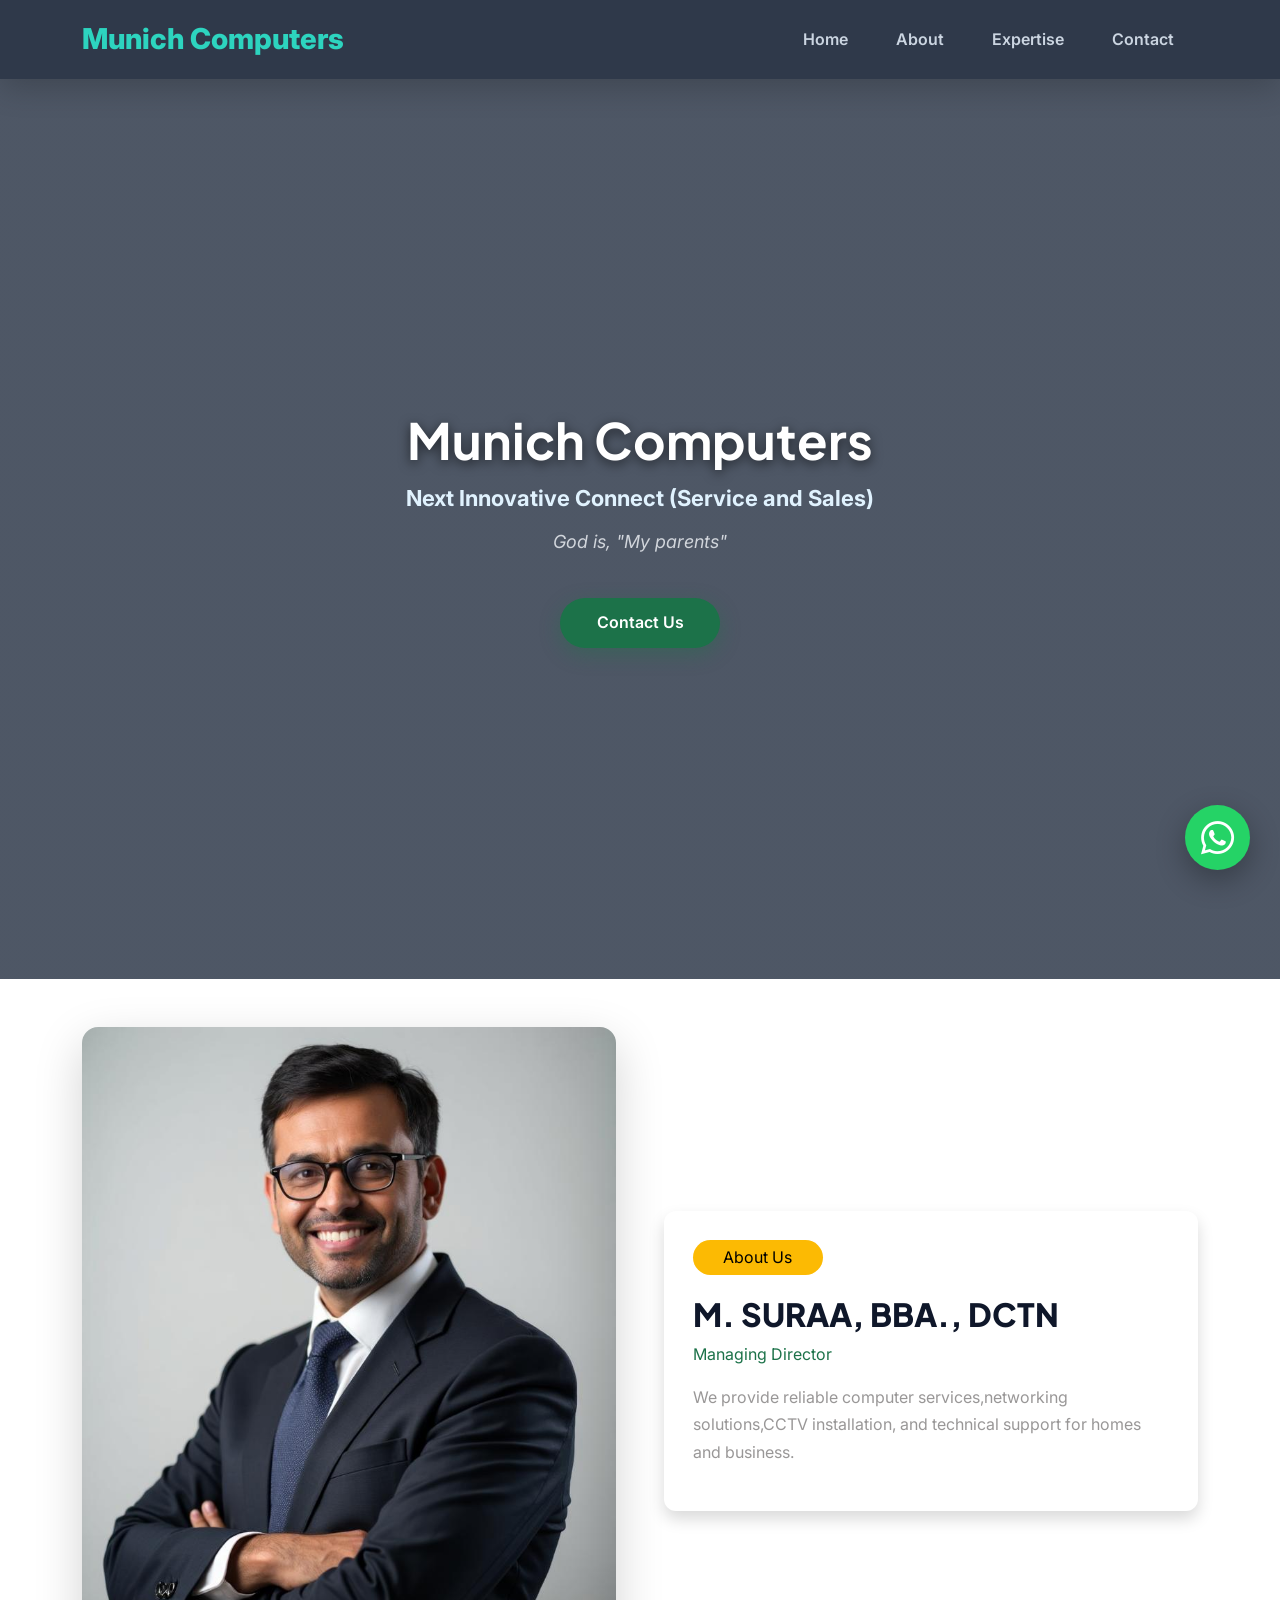
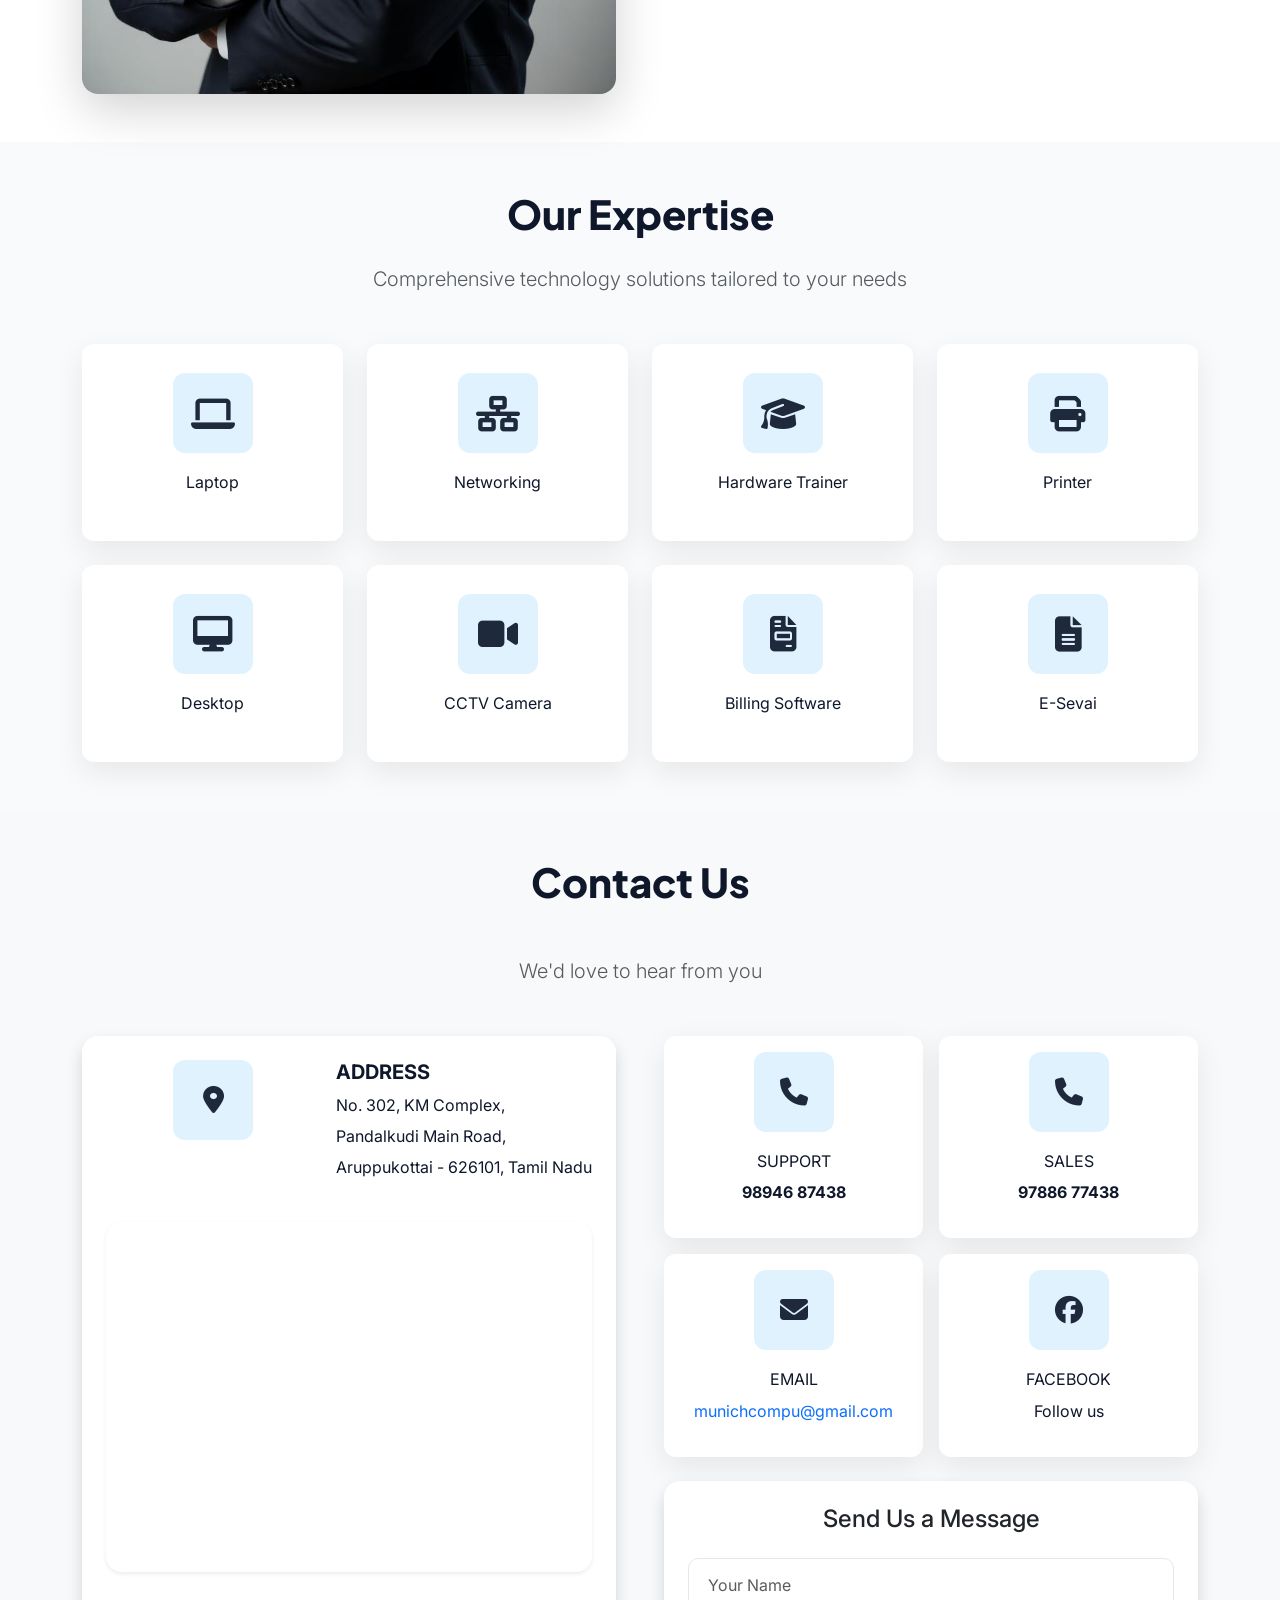
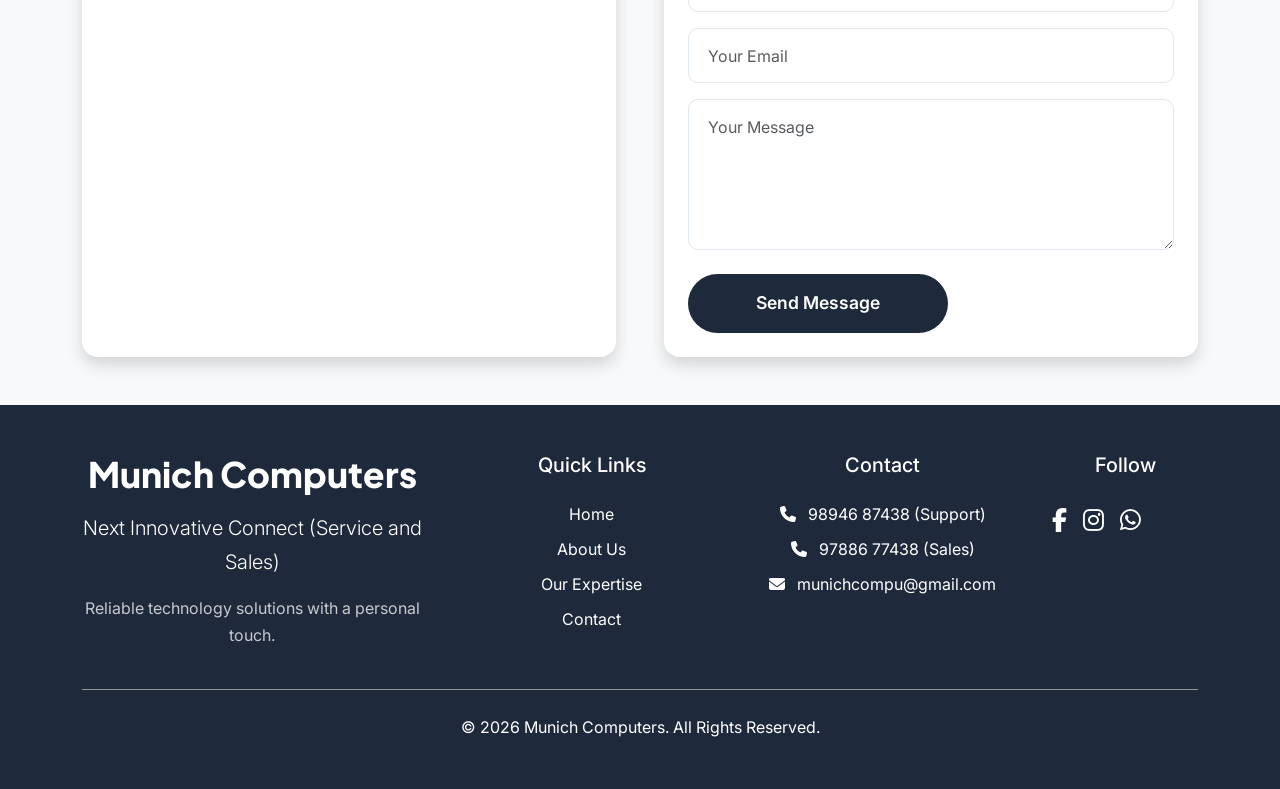
==== index.html @ 817e2dac "Update index.html" ====
<!DOCTYPE html>
<html lang="en">
<head>
    <meta charset="UTF-8">
    <meta name="viewport" content="width=device-width, initial-scale=1.0">
    <title>Munich Computers | Next Innovative Connect</title>

  <!-- Bootstrap 5 -->
  <link href="https://cdn.jsdelivr.net/npm/bootstrap@5.3.3/dist/css/bootstrap.min.css" rel="stylesheet">

  <!-- Google Fonts -->
  <link href="https://fonts.googleapis.com/css2?family=Inter:wght@300;400;500;600;700&family=Plus+Jakarta+Sans:wght@500;600;700;800&display=swap" rel="stylesheet">

  <!-- Font Awesome -->
  <link rel="stylesheet" href="https://cdnjs.cloudflare.com/ajax/libs/font-awesome/6.6.0/css/all.min.css"/>

  <!-- AOS -->
  <link href="https://unpkg.com/aos@2.3.1/dist/aos.css" rel="stylesheet">

  <!-- Owl Carousel -->
  <link rel="stylesheet" href="https://cdnjs.cloudflare.com/ajax/libs/OwlCarousel2/2.3.4/assets/owl.carousel.min.css"/>
  <link rel="stylesheet" href="https://cdnjs.cloudflare.com/ajax/libs/OwlCarousel2/2.3.4/assets/owl.theme.default.min.css"/>
    <link href="style.css" rel="stylesheet"/>
    <title>Document</title>
</head>
<body data-bs-spy="scroll" data-bs-target="#navbarNav" data-bs-offset="80">
    <div>
        <nav class="navbar navbar-expand-lg navbar-dark">
    <div class="container">
      <a class="navbar-brand" href="#">Munich Computers</a>
      <button class="navbar-toggler" type="button" data-bs-toggle="collapse" data-bs-target="#navbarNav">
        <span class="navbar-toggler-icon"></span>
      </button>
      <div class="collapse navbar-collapse" id="navbarNav">
        <ul class="navbar-nav ms-auto">
          <li class="nav-item"><a class="nav-link active" href="#home">Home</a></li>
          <li class="nav-item"><a class="nav-link" href="#about">About</a></li>
          <li class="nav-item"><a class="nav-link" href="#expertise">Expertise</a></li>
          <li class="nav-item"><a class="nav-link" href="#contact">Contact</a></li>
        </ul>
      </div>
    </div>
        </nav>
        
            <div class="background-home" >
            <div class="mid-home" >
                <div data-aos="fade-up">
                     <h1 class="mid-home-text">Munich Computers</h1>
                <p class="mid-home-t2">Next Innovative Connect (Service and Sales)</p>
                <p class="mid-home-t3">God is, "My parents"</p> 
                <button class="btn-cont">Contact Us</button>
                </div>
               
            </div>
          
        </div>
   
        
        <section id="about" class="about-sec py-5 bg-white">
        <div class="container">
            <div class="row align-items-center g-5">
                <div class="col-lg-6" data-aos="fade-right">
                    <img src="director-placeholder.jpg" alt="Managing Director" class="img-about img-fluid rounded-4 shadow-lg">
                </div>
                <div class="col-lg-6" data-aos="fade-left">
                    <div class="about-cont shadow">
                        <button class="about-btn">About Us</button>
                        <h2>M. SURAA, BBA., DCTN</h2>
                        <p class="about-cont-p1">Managing Director</p>
                        <p class="about-cont-p">We provide reliable computer services,networking solutions,CCTV installation, and technical support for homes and business.</p>
            </div>
                </div>
            </div>
        </div>
    </section>
     
    <section id="expertise" class="expert-sec py-5">
        <div class="container text-center" data-aos="fade-up">
            <h1 class="mb-4">Our Expertise</h1>
            <p class="expert-p lead text-muted mb-5">Comprehensive technology solutions tailored to your needs</p>
            <div class="row g-4 justify-content-center">
                <div class="col-6 col-md-4 col-lg-3" data-aos="zoom-in" data-aos-delay="100"><div class="expert-icon"><i class="fa-solid fa-laptop icon-img"></i><p>Laptop</p></div></div>
                <div class="col-6 col-md-4 col-lg-3" data-aos="zoom-in" data-aos-delay="150"><div class="expert-icon"><i class="fa-solid fa-network-wired icon-img"></i><p>Networking</p></div></div>
                <div class="col-6 col-md-4 col-lg-3" data-aos="zoom-in" data-aos-delay="200"><div class="expert-icon"><i class="fa-solid fa-graduation-cap icon-img"></i><p>Hardware Trainer</p></div></div>
                <div class="col-6 col-md-4 col-lg-3" data-aos="zoom-in" data-aos-delay="250"><div class="expert-icon"><i class="fa-solid fa-print icon-img"></i><p>Printer</p></div></div>
                <div class="col-6 col-md-4 col-lg-3" data-aos="zoom-in" data-aos-delay="300"><div class="expert-icon"><i class="fa-solid fa-desktop icon-img"></i><p>Desktop</p></div></div>
                <div class="col-6 col-md-4 col-lg-3" data-aos="zoom-in" data-aos-delay="350"><div class="expert-icon"><i class="fa-solid fa-video icon-img"></i><p>CCTV Camera</p></div></div>
                <div class="col-6 col-md-4 col-lg-3" data-aos="zoom-in" data-aos-delay="400"><div class="expert-icon"><i class="fa-solid fa-file-invoice icon-img"></i><p>Billing Software</p></div></div>
                <div class="col-6 col-md-4 col-lg-3" data-aos="zoom-in" data-aos-delay="450"><div class="expert-icon"><i class="fa-solid fa-file-lines icon-img"></i><p>E-Sevai</p></div></div>
            </div>
        </div>
    </section>

    <section id="contact" class="py-5 bg-light">
        <div class="container">
            <h1 class="text-center mb-5" data-aos="fade-up">Contact Us</h1>
            <p class="text-center lead text-muted mb-5" data-aos="fade-up" data-aos-delay="100">
                We'd love to hear from you
            </p>

            <div class="row g-5 align-items-stretch">
                <!-- Map + Address -->
                <div class="col-lg-6" data-aos="fade-right">
                    <div class="add-map p-4 bg-white rounded-4 shadow h-100">
                        <div class="address-in d-flex align-items-start gap-3 mb-4">
                            <i class="fa-solid fa-location-dot icon-img icon-cont fs-3"></i>
                            <div>
                                <h5 class="fw-bold mb-2">ADDRESS</h5>
                                <p class="mb-1">No. 302, KM Complex,</p>
                                <p class="mb-1">Pandalkudi Main Road,</p>
                                <p>Aruppukottai - 626101, Tamil Nadu</p>
                            </div>
                        </div>
                        <iframe class="map-class w-100 rounded-4 shadow-sm"
        src="https://maps.google.com/maps?q=No.302,KM%20Complex,Pandalkudi%20Main%20Road,Aruppukottai&t=&z=15&ie=UTF8&iwloc=&output=embed"
        height="350"
        style="border:0;"
        loading="lazy">
</iframe>
                    </div>
                </div>

                <!-- Contact Info + Message Form -->
                <div class="col-lg-6" data-aos="fade-left">
                    <!-- Contact Cards -->
                    <div class="row g-3 mb-4">
                        <div class="col-6 col-md-6" data-aos="zoom-in" data-aos-delay="100">
                            <div class="expert-icon icon-container text-center p-3">
                                <i class="fa-solid fa-phone icon-img icon-cont fs-3"></i>
                                <p class="icon-rel-p mt-2 mb-1">SUPPORT</p>
                                <p class="fw-bold">98946 87438</p>
                            </div>
                        </div>
                        <div class="col-6 col-md-6" data-aos="zoom-in" data-aos-delay="150">
                            <div class="expert-icon icon-container text-center p-3">
                                <i class="fa-solid fa-phone icon-img icon-cont fs-3"></i>
                                <p class="icon-rel-p mt-2 mb-1">SALES</p>
                                <p class="fw-bold">97886 77438</p>
                            </div>
                        </div>
                        <div class="col-6 col-md-6" data-aos="zoom-in" data-aos-delay="200">
                            <div class="expert-icon icon-container text-center p-3">
                                <i class="fa-solid fa-envelope icon-img icon-cont fs-3"></i>
                                <p class="icon-rel-p mt-2 mb-1">EMAIL</p>
                                <p><a href="mailto:munichcompu@gmail.com">munichcompu@gmail.com</a></p>
                            </div>
                        </div>
                        <div class="col-6 col-md-6" data-aos="zoom-in" data-aos-delay="250">
                            <div class="expert-icon icon-container text-center p-3">
                                <i class="fa-brands fa-facebook icon-img icon-cont fs-3"></i>
                                <p class="icon-rel-p mt-2 mb-1">FACEBOOK</p>
                                <p>Follow us</p>
                            </div>
                        </div>
                    </div>

                    <!-- Real Message Form -->
                    <div class="card p-4 shadow border-0 rounded-4" data-aos="fade-up" data-aos-delay="300">
                        <h4 class="text-center mb-4">Send Us a Message</h4>
                        <form id="contact-form" action="https://api.web3forms.com/submit" method="POST">
                            <input type="hidden" name="access_key" value="1d9dc9e5-d066-4def-8c29-0ec859b8dd75">

                            <input type="hidden" name="subject" value="New Contact Form Message - Munich Computers">
                            <input type="hidden" name="from_name" value="Munich Computers Website">

                            <div class="mb-3">
                                <input type="text" name="name" class="form-control" placeholder="Your Name" required>
                            </div>
                            <div class="mb-3">
                                <input type="email" name="email" class="form-control" placeholder="Your Email" required>
                            </div>
                            <div class="mb-4">
                                <textarea name="message" class="form-control mss" rows="5" placeholder="Your Message" required></textarea>
                            </div>
                            <button type="submit" class="form-btn w-100">Send Message</button>
                        </form>
                    </div>
                </div>
            </div>
        </div>
    </section>

     <footer class="footer py-5">
        <div class="container">
            <div class="row g-5">
                <div class="col-lg-4">
                    <h3 class="logo mb-3">Munich Computers</h3>
                    <p class="lead">Next Innovative Connect (Service and Sales)</p>
                    <p class="mt-3 opacity-75">Reliable technology solutions with a personal touch.</p>
                </div>
                <div class="col-lg-3">
                    <h5 class="mb-4">Quick Links</h5>
                    <ul class="list-unstyled">
                        <li><a href="#home" class="text-white text-decoration-none mb-2 d-block">Home</a></li>
                        <li><a href="#about" class="text-white text-decoration-none mb-2 d-block">About Us</a></li>
                        <li><a href="#expertise" class="text-white text-decoration-none mb-2 d-block">Our Expertise</a></li>
                        <li><a href="#contact" class="text-white text-decoration-none mb-2 d-block">Contact</a></li>
                    </ul>
                </div>
                <div class="col-lg-3">
                    <h5 class="mb-4">Contact</h5>
                    <ul class="list-unstyled">
                        <li class="mb-2"><i class="fa-solid fa-phone me-2"></i> 98946 87438 (Support)</li>
                        <li class="mb-2"><i class="fa-solid fa-phone me-2"></i> 97886 77438 (Sales)</li>
                        <li class="mb-2"><i class="fa-solid fa-envelope me-2"></i> <a href="mailto:munichcompu@gmail.com" class="text-white">munichcompu@gmail.com</a></li>
                    </ul>
                </div>
                <div class="col-lg-2">
                    <h5 class="mb-4">Follow</h5>
                    <div class="d-flex gap-3 fs-4">
                        <a href="#" class="text-white"><i class="fab fa-facebook-f"></i></a>
                        <a href="#" class="text-white"><i class="fab fa-instagram"></i></a>
                        <a href="#" class="text-white"><i class="fab fa-whatsapp"></i></a>
                    </div>
                </div>
            </div>
            <hr class="my-4 opacity-50">
            <p class="text-center mb-0">© 2026 Munich Computers. All Rights Reserved.</p>
        </div>
    </footer>

     <a href="https://wa.me/919894687438?text=Hi%20Munich%20Computers%21%20I%20need%20help%20with..." class="whatsapp-float" target="_blank">
    <i class="fab fa-whatsapp"></i>
  </a>

  <!-- Scripts -->
  <script src="https://cdn.jsdelivr.net/npm/bootstrap@5.3.3/dist/js/bootstrap.bundle.min.js"></script>
  <script src="https://unpkg.com/aos@2.3.1/dist/aos.js"></script>
  <script src="https://cdnjs.cloudflare.com/ajax/libs/jquery/3.7.1/jquery.min.js"></script>
  <script src="https://cdnjs.cloudflare.com/ajax/libs/OwlCarousel2/2.3.4/owl.carousel.min.js"></script>

  <script>
    AOS.init({ duration: 1200, once: true });

    $('.owl-carousel').owlCarousel({
      loop: true,
      margin: 20,
      nav: true,
      dots: true,
      responsive: { 0: {items:1}, 600: {items:2}, 1000: {items:3} }
    });

    // Optional dark mode toggle (add button in navbar if needed)
    // document.querySelector('[data-bs-theme-toggle]').addEventListener('click', () => {
    //   document.documentElement.setAttribute('data-bs-theme', document.documentElement.getAttribute('data-bs-theme') === 'dark' ? 'light' : 'dark');
    // });
  </script>
    
</body>

</html>
---- style.css ----
h1,h2{
    font-family:"Plus Jakarta Sans";
}

body{
font-family:Inter;
background:#F8FAFC;
color:#1E293B;
}

  :root {
      --primary: #1e293b;        /* Deep navy - corporate cool */
      --primary-dark: #0f172a;
      --accent: #2dd4bf;         /* Fresh teal - modern tech */
      --highlight: #d97706;      /* Subtle gold-orange for CTAs */
      --text: #0f172a;
      --muted: #64748b;
      --light: #f8fafc;
      --gray: #e2e8f0;
    }

    [data-bs-theme="dark"] {
      --primary: #0f172a;
      --accent: #2dd4bf;
      --light: #0f172a;
      --text: #f1f5f9;
      --muted: #94a3b8;
      --gray: #334155;
    }

    body {
      font-family: 'Inter', sans-serif;
      background: var(--light);
      color: var(--text);
      line-height: 1.7;
    }
    h1, h2, h3 { font-family: 'Plus Jakarta Sans', sans-serif; font-weight: 800; }

    .navbar {
      background: rgba(30, 41, 59, 0.92) !important;
      backdrop-filter: blur(16px);
      box-shadow: 0 8px 32px rgba(0,0,0,0.2);
      padding: 1rem 0;
      position: fixed;
      width: 100%;
      z-index: 9999;
    }
    .navbar-brand { color: var(--accent) !important; font-weight: 800; font-size: 1.8rem; }
    .nav-link { color: #cbd5e1 !important; font-weight: 600; margin: 0 1rem; position: relative; }
    .nav-link::after {
      content: ''; position: absolute; width: 0; height: 2px; bottom: -5px; left: 0;
      background: var(--accent); transition: width 0.3s;
    }
    .nav-link:hover::after, .nav-link.active::after { width: 100%; }
    .nav-link:hover, .nav-link.active { color: var(--accent) !important; }

.mid-home {
    display: flex;
    flex-direction: column;
    align-items: center;
    justify-content: center;
    min-height: 100vh;
     background: linear-gradient(rgba(30,41,59,0.78), rgba(30,41,59,0.78)),
                  url('https://images.unsplash.com/photo-1555066931-4365d14bab8c?auto=format&fit=crop&q=80') center/cover fixed;
      color: white;
    color: white;
    text-align: center;
    padding: 0 15px;
}

.mid-home-text {
    font-size: 50px;
    font-weight: bold;
    color: white;
    text-shadow: 0 3px 12px rgba(0,0,0,0.6);
    margin-bottom: 0.5rem;
}

.mid-home-t2 {
    font-size: 22px;
    font-weight: bold;
    color: #e0f2fe;
    margin: 10px 0;
}

.mid-home-t3 {
    font-style: italic;
    color: #d1d5db;
    font-size: 18px;
    margin-bottom: 2.5rem;
}

/* Slightly improved button style (optional but looks better) */
.btn-cont {
    background-color: #1c7249;
    color: #ffffff;
    height: 50px;
    width: 160px;
    border-radius: 50px;
    font-weight: 600;
    border: none;
    font-size: 16px;
    box-shadow: 0 6px 20px rgba(28, 114, 73, 0.4);
    transition: all 0.3s;
}

.btn-cont:hover {
    background-color: #145d3a;
    transform: translateY(-3px);
    box-shadow: 0 10px 25px rgba(28, 114, 73, 0.5);
}


.navbar{
position:sticky;
top:0;
z-index:1000;
padding:10px;
}

section {
    padding: 6rem 1rem;
}

.about-sec, .expert-sec, .contact-sec, .message-sec {
    background: var(--light-gray);
}

.about-cont, .expert-icon, .icon-container {
    background: white;
    border-radius: 12px;
    box-shadow: 0 10px 30px rgba(0,0,0,0.08);
    padding: 1.8rem;
    transition: all 0.35s ease;
}

[data-bs-theme="dark"] .about-cont,
[data-bs-theme="dark"] .expert-icon,
[data-bs-theme="dark"] .icon-container {
    background: #1e293b;
}
.about-btn{
    color: #000000;
    background-color: #fcba03;
    height: 35px;
    width: 130px;
    border-radius: 20px;
    padding:4px;
    border:none;
    margin-bottom: 20px;
}

.about-cont-p{
    color:#999797;
}

.about-cont-p1{
    color: #1c7249;
}

.expert-icon:hover, .icon-container:hover, .about-cont:hover {
    transform: translateY(-10px);
    box-shadow: 0 20px 50px rgba(28,114,73,0.15);
}

.icon-img {
    width: 80px;
    height: 80px;
    background: #e0f2fe;
    color: var(--primary);
    border-radius: 12px;
    display: flex;
    align-items: center;
    justify-content: center;
    font-size: 2.2rem;
    margin: 0 auto 1rem;
}

.expert-icons {
    display: flex;
    flex-wrap: wrap;
    gap: 1.5rem;
    justify-content: center;
    margin-top: 3rem;
}

.form-control {
    border-radius: 10px;
    padding: 0.9rem 1.2rem;
    border: 1px solid #e2e8f0;
}

.form-control:focus {
    border-color: var(--primary);
    box-shadow: 0 0 0 0.25rem rgba(28,114,73,0.15);
}

.form-btn {
    background: var(--primary);
    color: white;
    border: none;
    border-radius: 50px;
    padding: 0.9rem 2.5rem;
    font-weight: 600;
    font-size: 1.1rem;
    width: 100%;
    max-width: 260px;
    transition: all 0.3s;
}

.form-btn:hover {
    background: var(--primary-dark);
    transform: translateY(-3px);
}
.form-control {
    border-radius: 10px;
    padding: 0.9rem 1.2rem;
    border: 1px solid #e2e8f0;
}

.form-control:focus {
    border-color: var(--primary);
    box-shadow: 0 0 0 0.25rem rgba(28,114,73,0.15);
}

.form-btn {
    background: var(--primary);
    color: white;
    border: none;
    border-radius: 50px;
    padding: 0.9rem 2.5rem;
    font-weight: 600;
    font-size: 1.1rem;
    width: 100%;
    max-width: 260px;
    transition: all 0.3s;
}

.form-btn:hover {
    background: var(--primary-dark);
    transform: translateY(-3px);
}

.footer {
    background: var(--primary);
    color: white;
    padding: 5rem 1rem 3rem;
    text-align: center;
}

.footer h3 {
    font-size: 2.2rem;
    margin-bottom: 1.5rem;
}

.footer a {
    color: white;
    text-decoration: none;
    transition: color 0.3s;
}

.footer a:hover {
    color: var(--accent);
}


@media (max-width:768px){
    .about-sec{
        display: flex;
        flex-direction: column;
        padding: 30px;
        gap:20px;
    }
    .img-about{
    height: 70vh;
    width: 80vw;
    border-radius:18px;
   }
   .about-cont{
    width:80vw;
   }
   .expert-icon{
    height: 30vh;
    width: 40vw;
   }
   .expert-icons{
    display: flex;
    flex-wrap: wrap;
    height:auto;
   }
}


.whatsapp-float {
    position: fixed;
    bottom: 30px;
    right: 30px;
    width: 65px;
    height: 65px;
    background: #25D366;
    color: white;
    border-radius: 50%;
    font-size: 38px;
    display: flex;
    align-items: center;
    justify-content: center;
   
    box-shadow: 0 10px 30px rgba(0,0,0,0.3);
    z-index: 9999;
    transition: all 0.3s ease;
}

.whatsapp-float:hover {
    transform: scale(1.15);
    box-shadow: 0 15px 40px rgba(37, 211, 102, 0.4);
}

a{
    text-decoration: none;
}
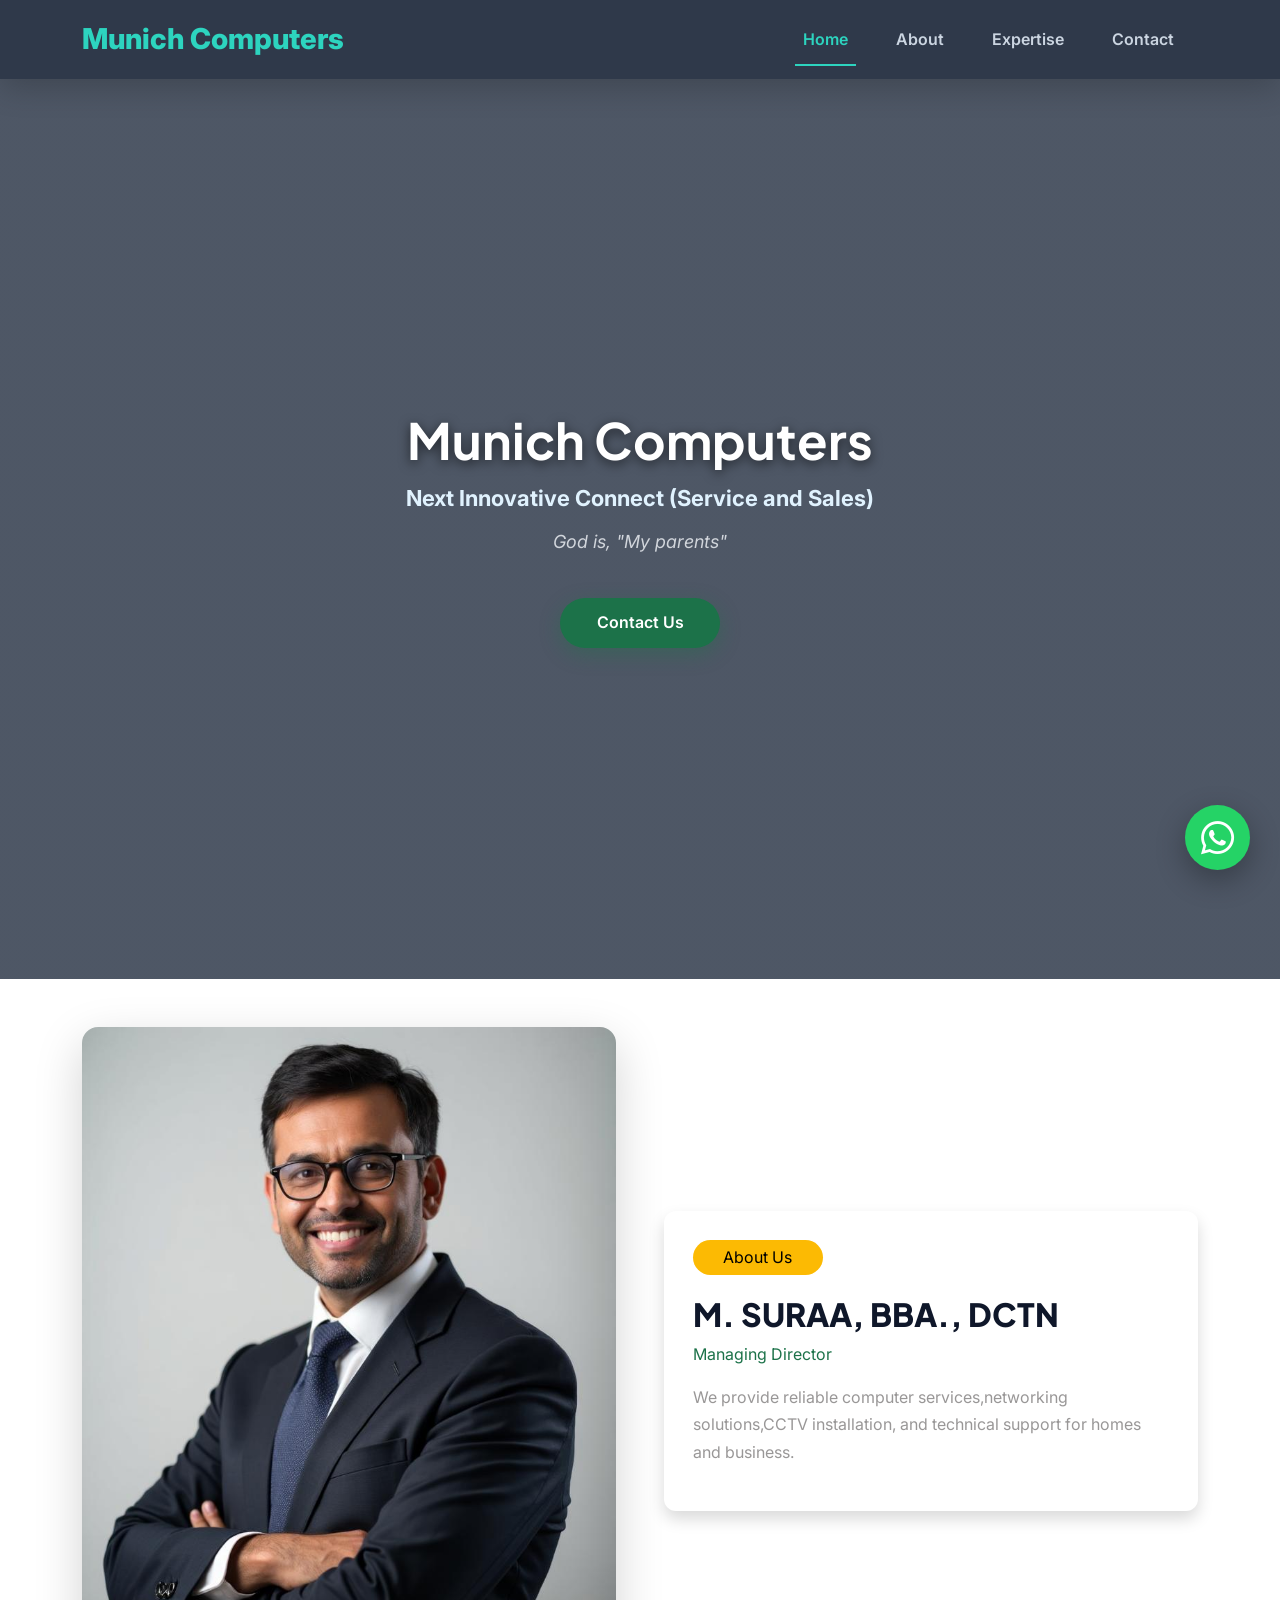
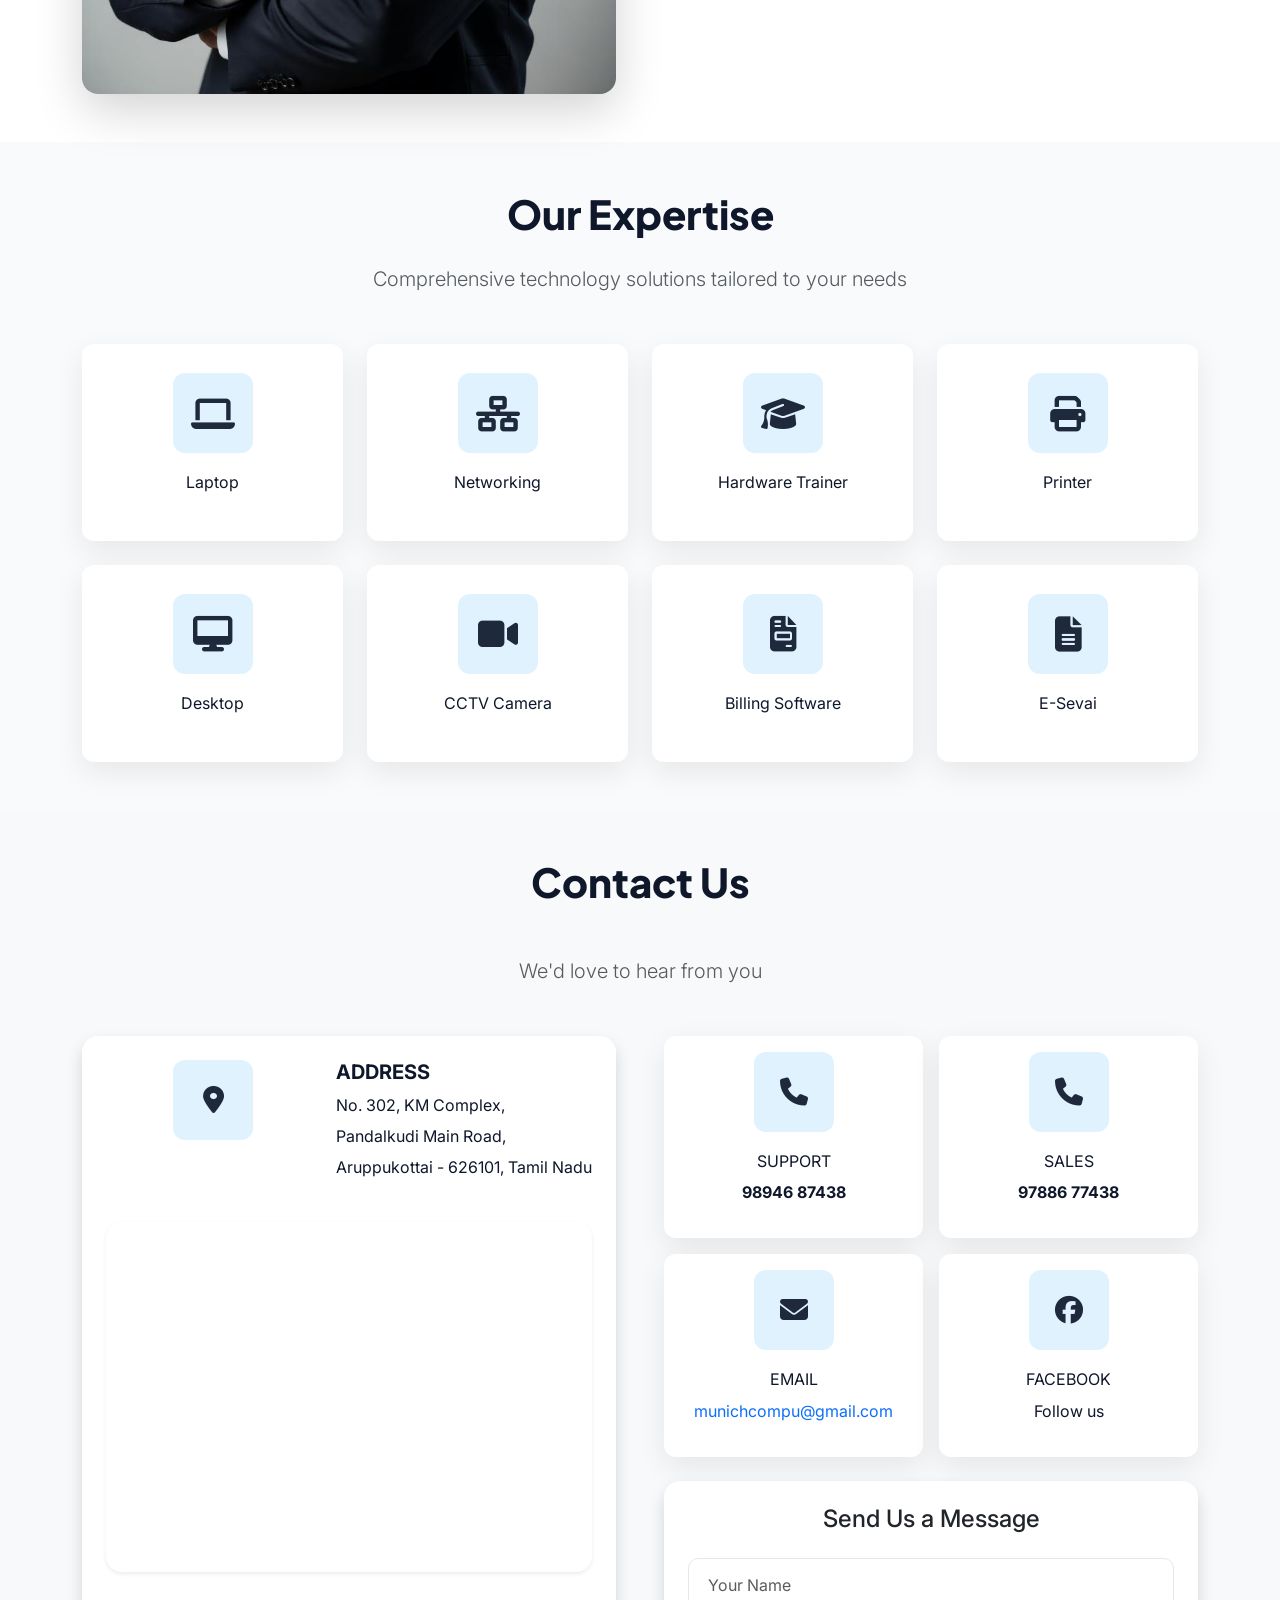
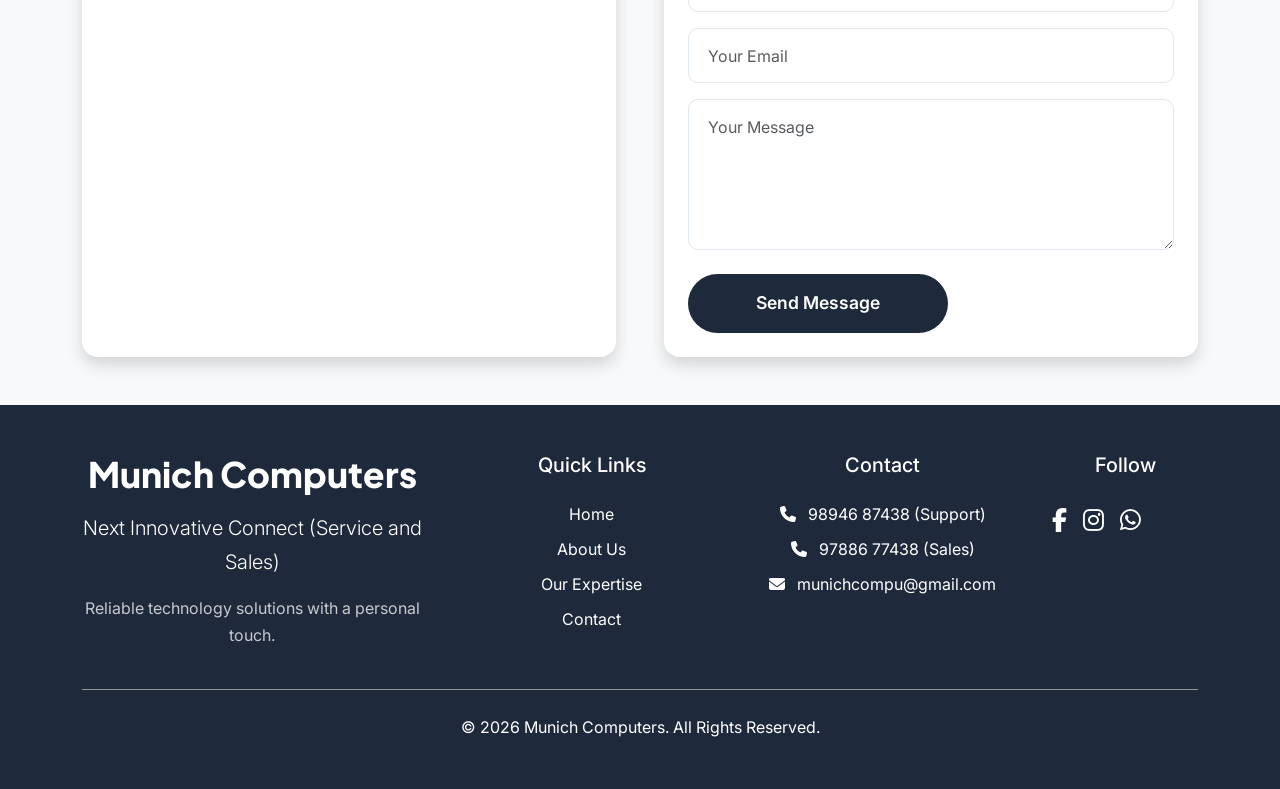
==== commit 1c48f58d: "Update index.html" ====
--- a/index.html
+++ b/index.html
@@ -42,7 +42,7 @@
     </div>
         </nav>
         
-            <div class="background-home" >
+            <div class="background-home" id="home">
             <div class="mid-home" >
                 <div data-aos="fade-up">
                      <h1 class="mid-home-text">Munich Computers</h1>
@@ -251,3 +251,4 @@
 </html>
 
 
+
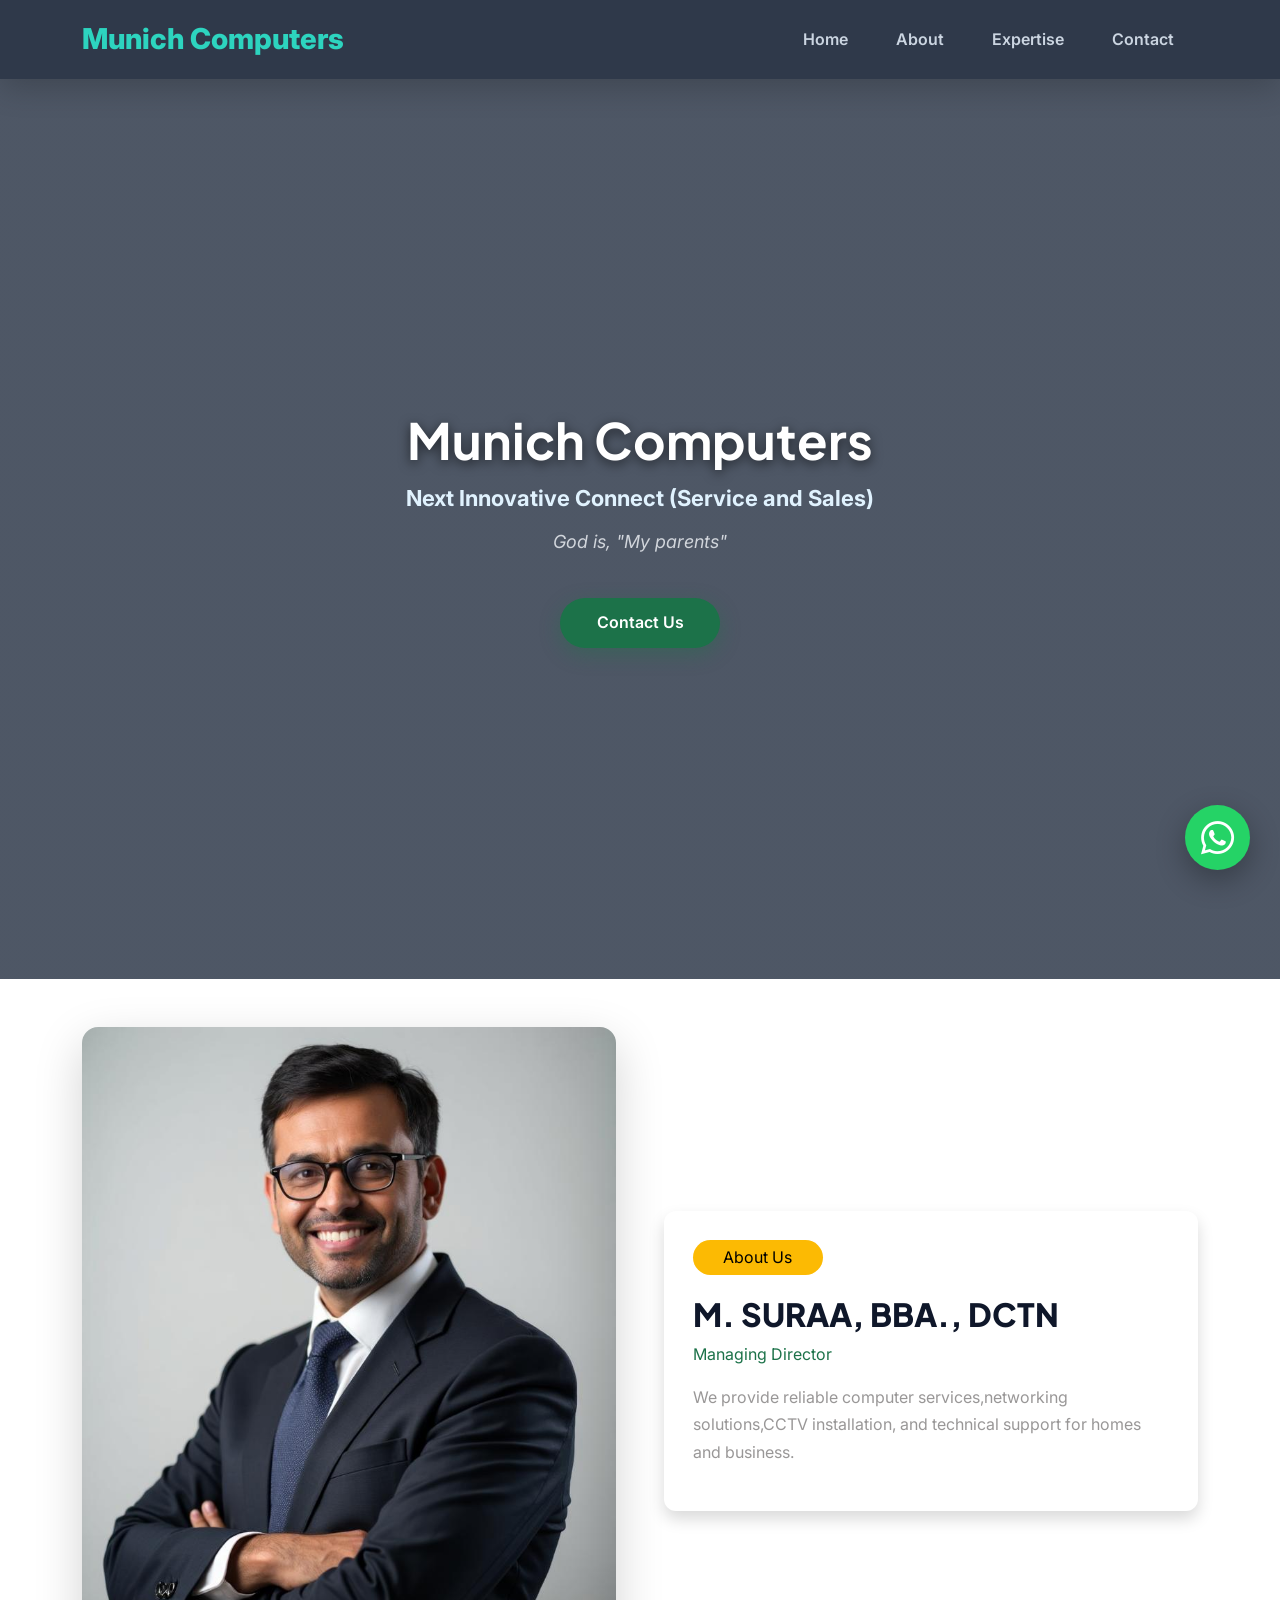
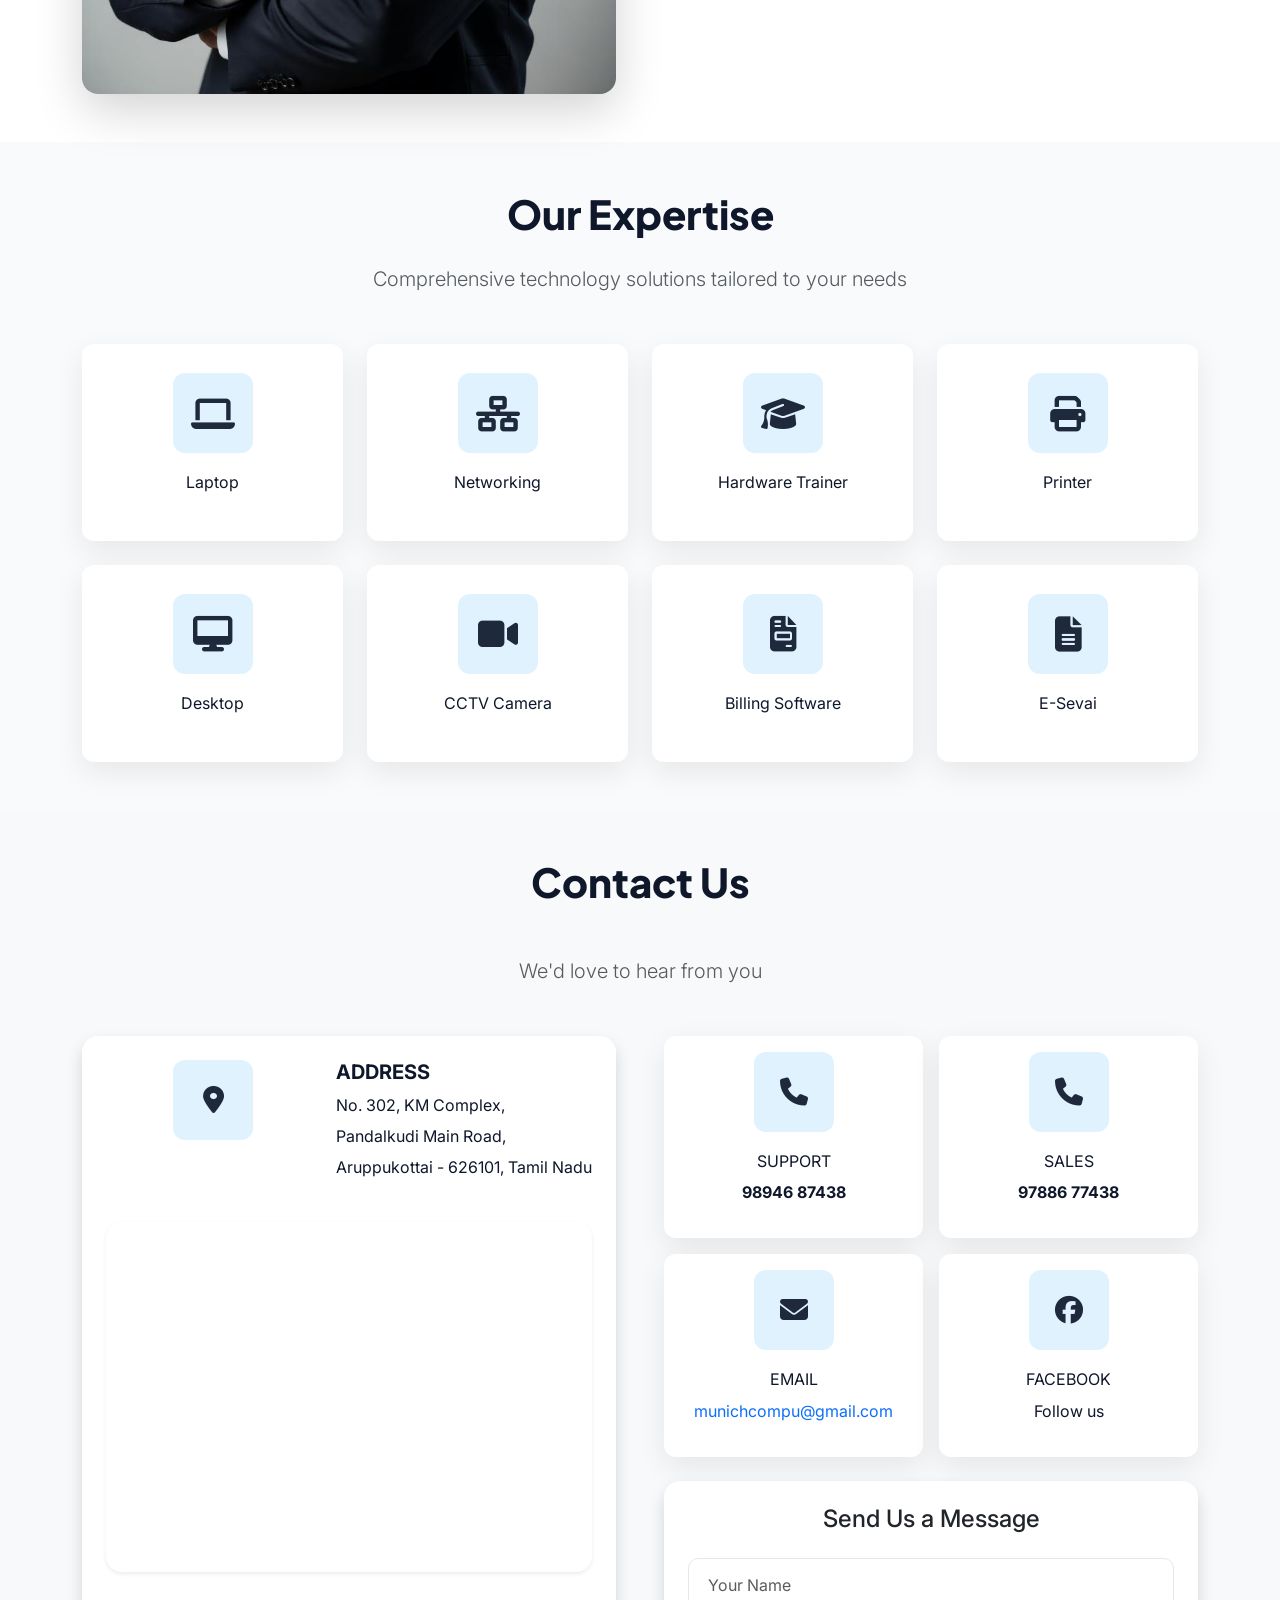
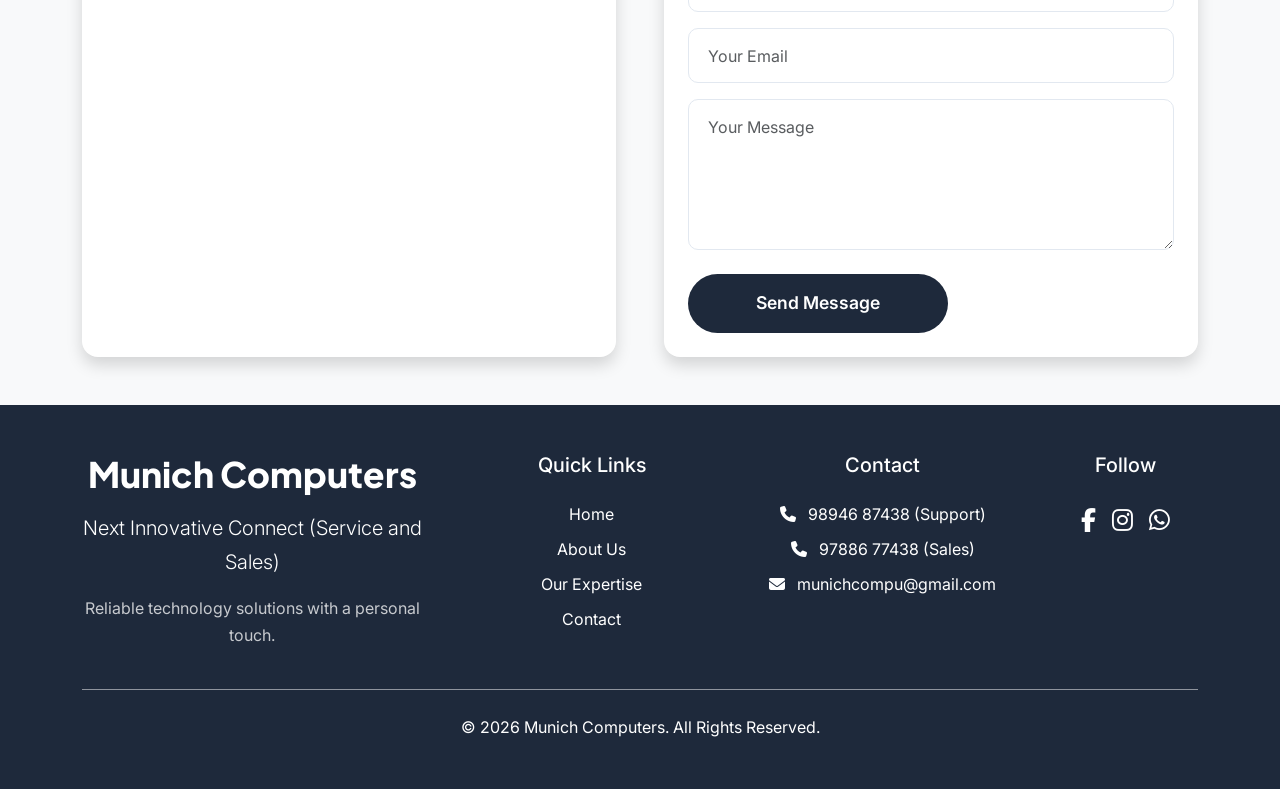
==== commit d8c28758: "Update index.html" ====
--- a/index.html
+++ b/index.html
@@ -48,7 +48,7 @@
                      <h1 class="mid-home-text">Munich Computers</h1>
                 <p class="mid-home-t2">Next Innovative Connect (Service and Sales)</p>
                 <p class="mid-home-t3">God is, "My parents"</p> 
-                <button class="btn-cont">Contact Us</button>
+                <button class="btn-cont"  onclick="document.getElementById('contact').scrollIntoView({behavior:'smooth'})">Contact Us</button>
                 </div>
                
             </div>
@@ -207,10 +207,10 @@
                 </div>
                 <div class="col-lg-2">
                     <h5 class="mb-4">Follow</h5>
-                    <div class="d-flex gap-3 fs-4">
+                    <div class="d-flex gap-3 fs-4 cent-prop">
                         <a href="#" class="text-white"><i class="fab fa-facebook-f"></i></a>
                         <a href="#" class="text-white"><i class="fab fa-instagram"></i></a>
-                        <a href="#" class="text-white"><i class="fab fa-whatsapp"></i></a>
+                        <a href="https://wa.me/919894687438?text=Hi%20Munich%20Computers%21%20I%20need%20help%20with..." class="text-white"><i class="fab fa-whatsapp"></i></a>
                     </div>
                 </div>
             </div>
@@ -252,3 +252,5 @@
 
 
 
+
+
--- a/style.css
+++ b/style.css
@@ -318,4 +318,10 @@
 
 a{
     text-decoration: none;
-}+}
+
+.cent-prop{
+    display: flex;
+    flex-direction: row;
+    justify-content: center;
+}
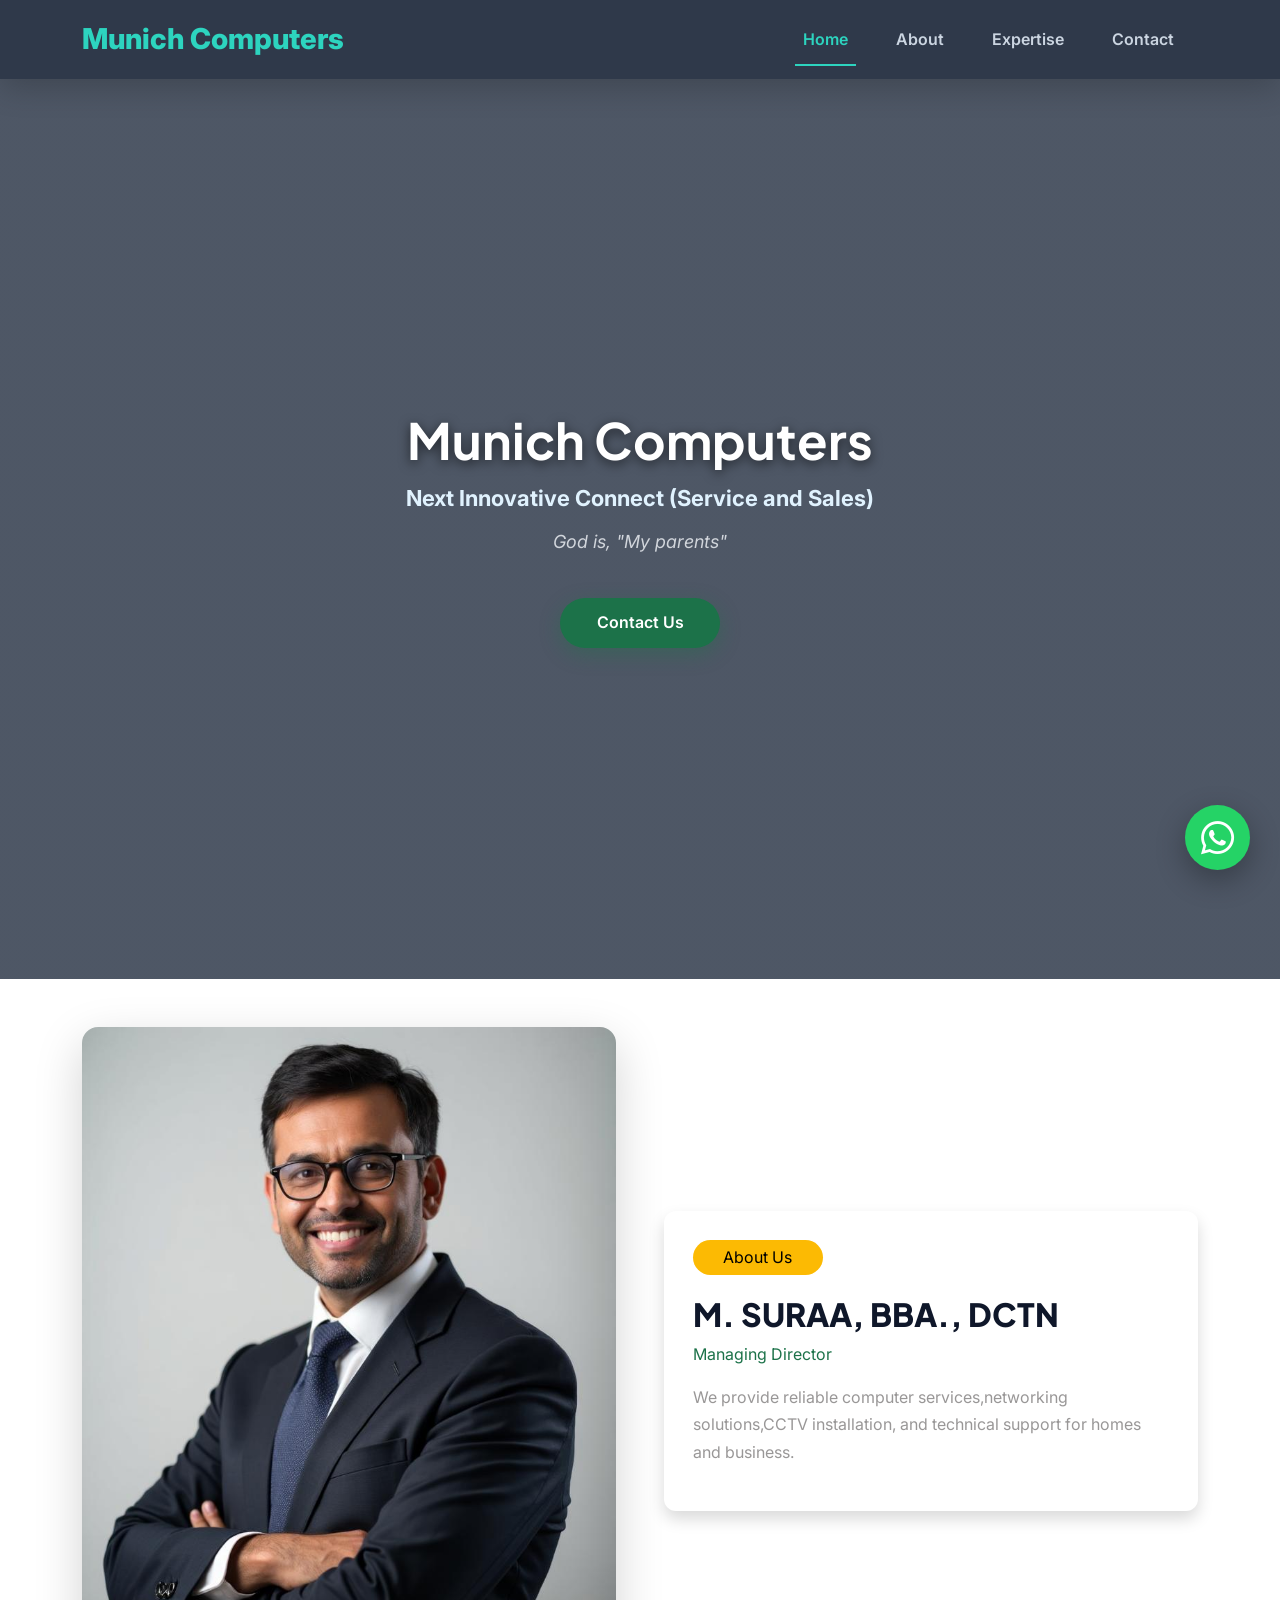
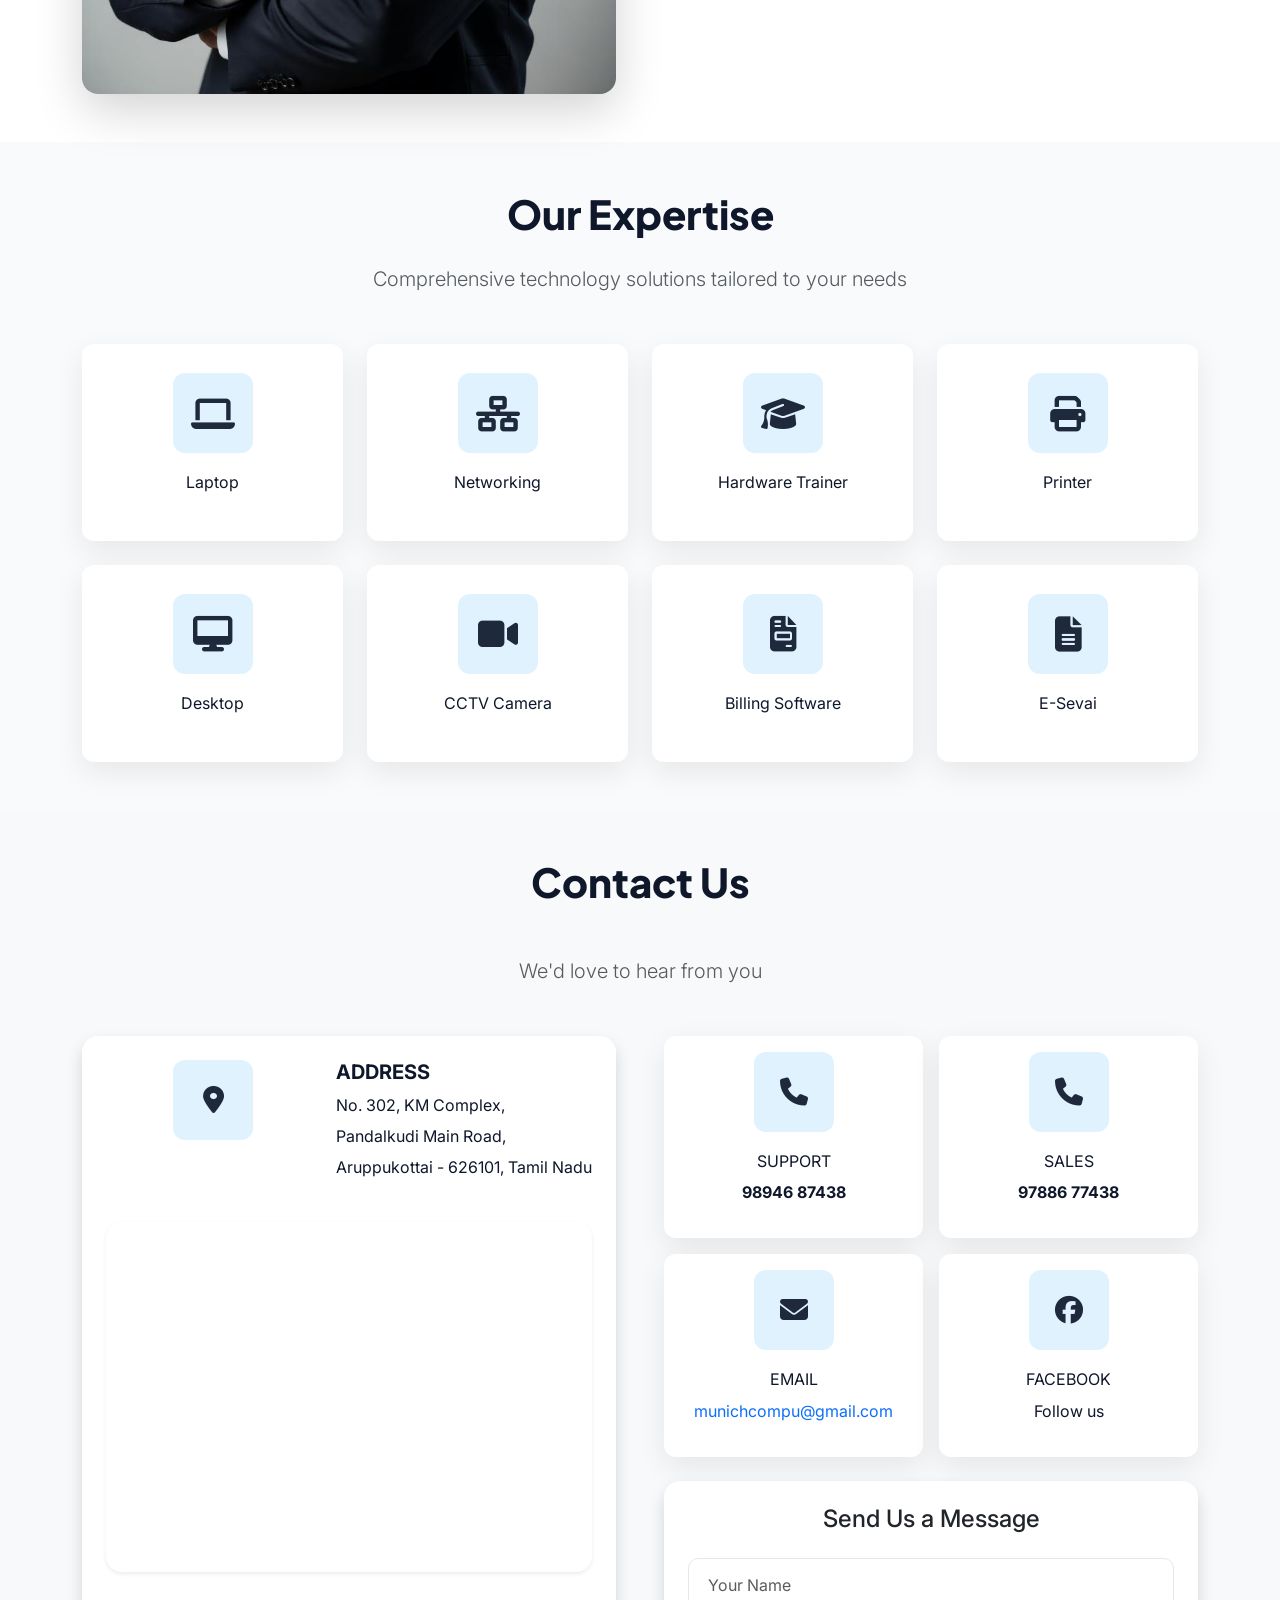
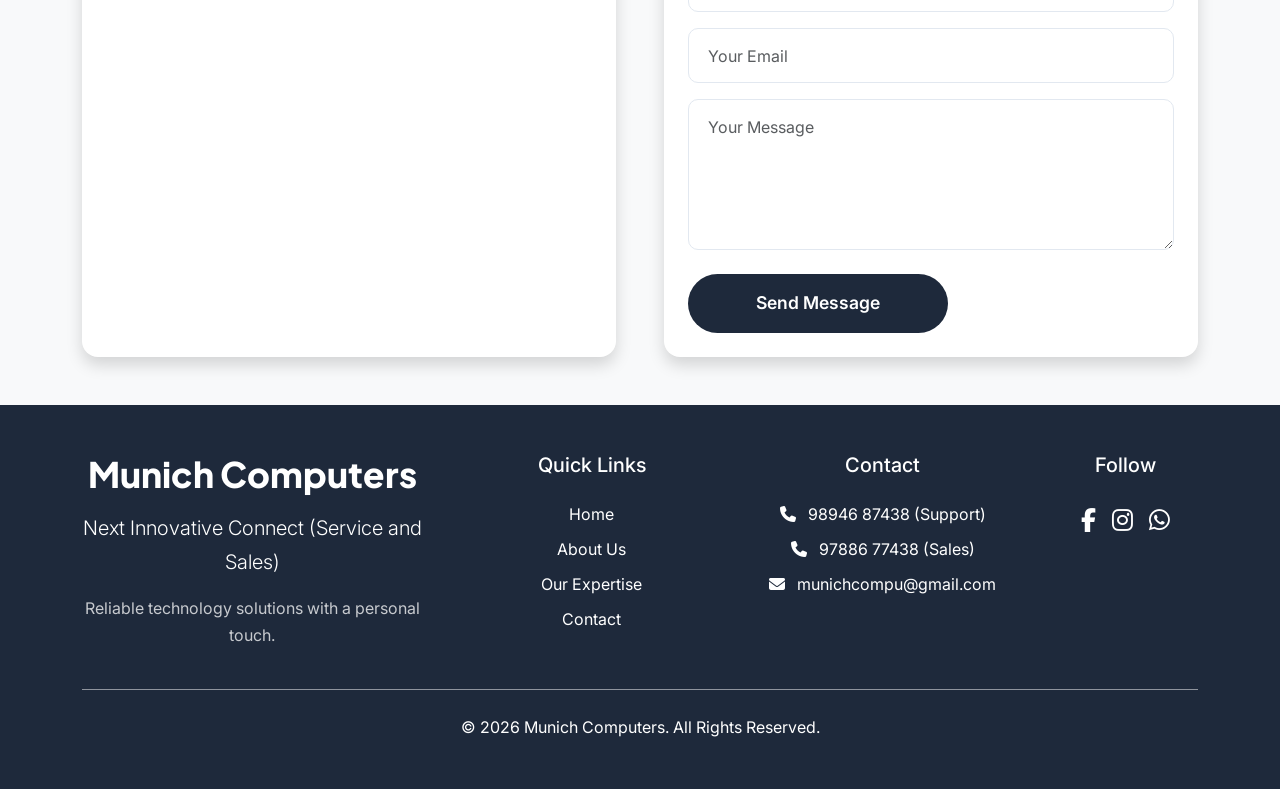
==== commit 7c3a8caf: "Update index.html" ====
--- a/index.html
+++ b/index.html
@@ -254,3 +254,4 @@
 
 
 
+
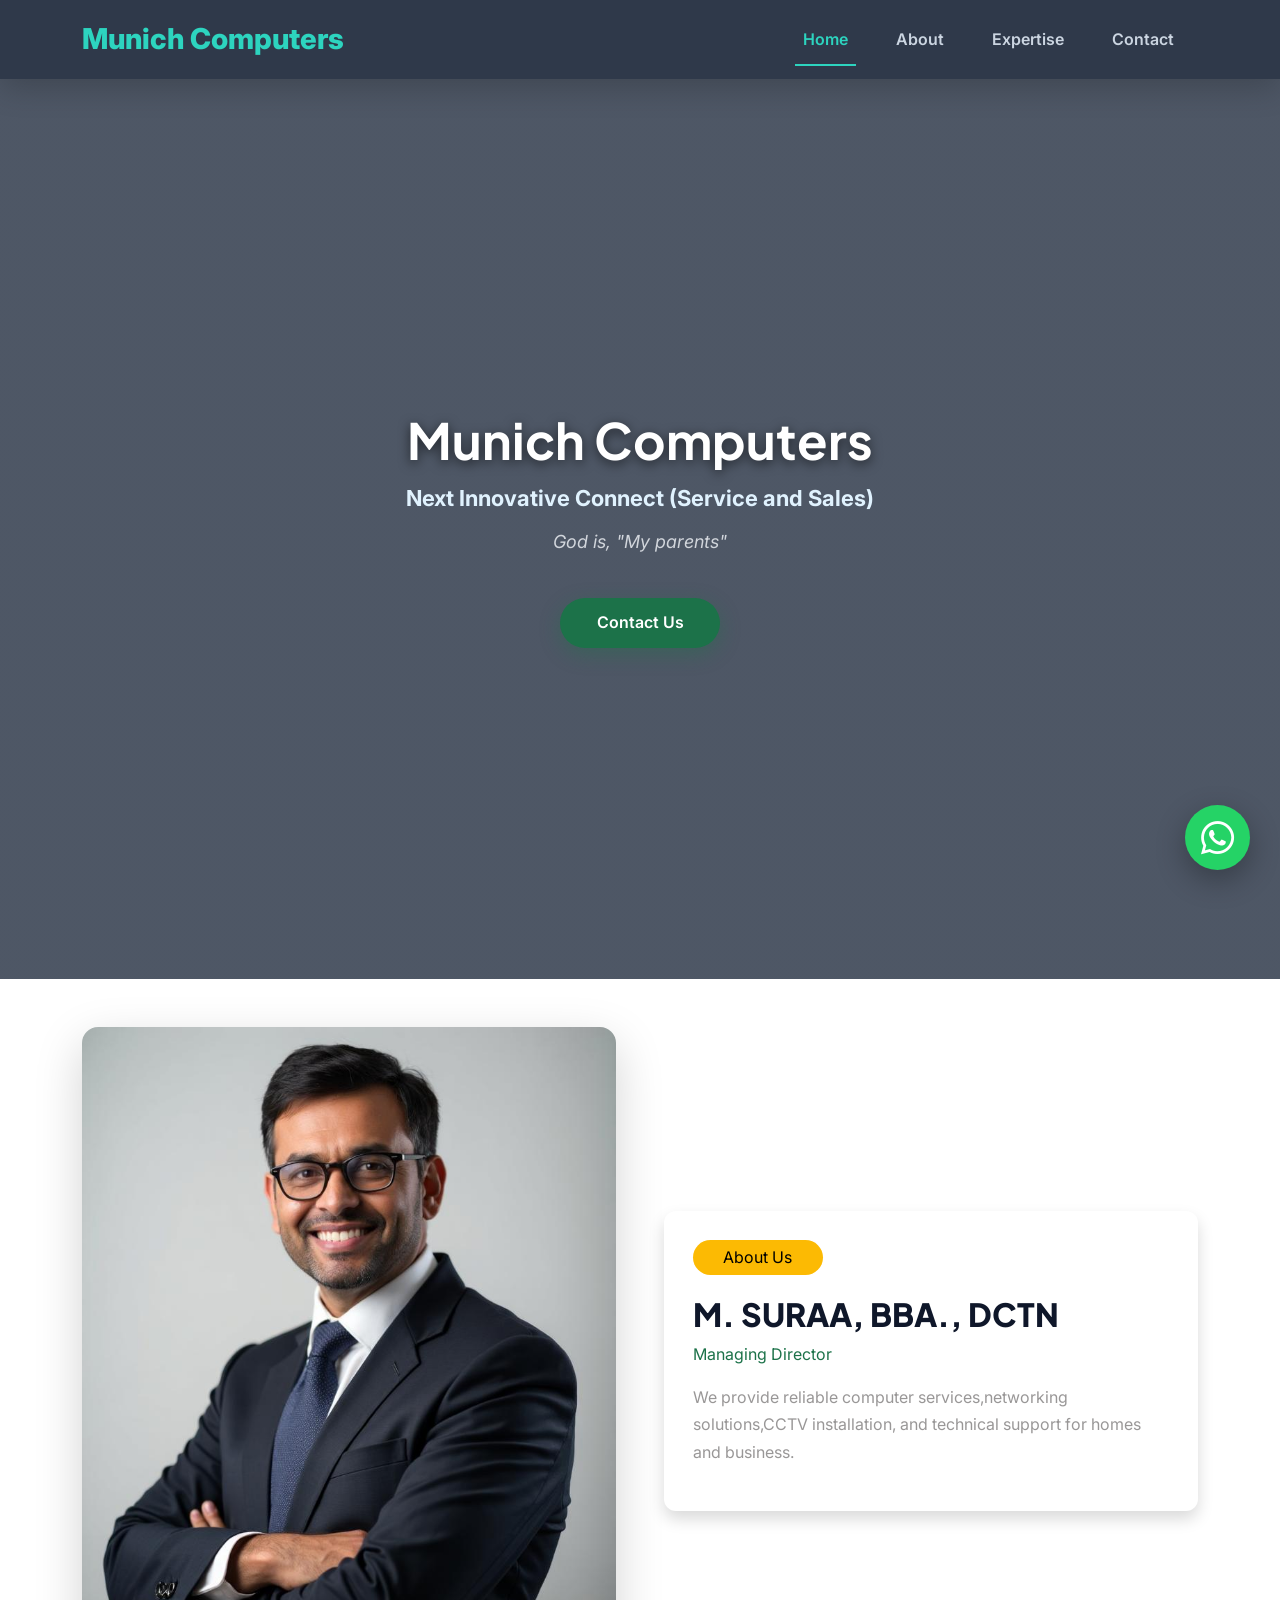
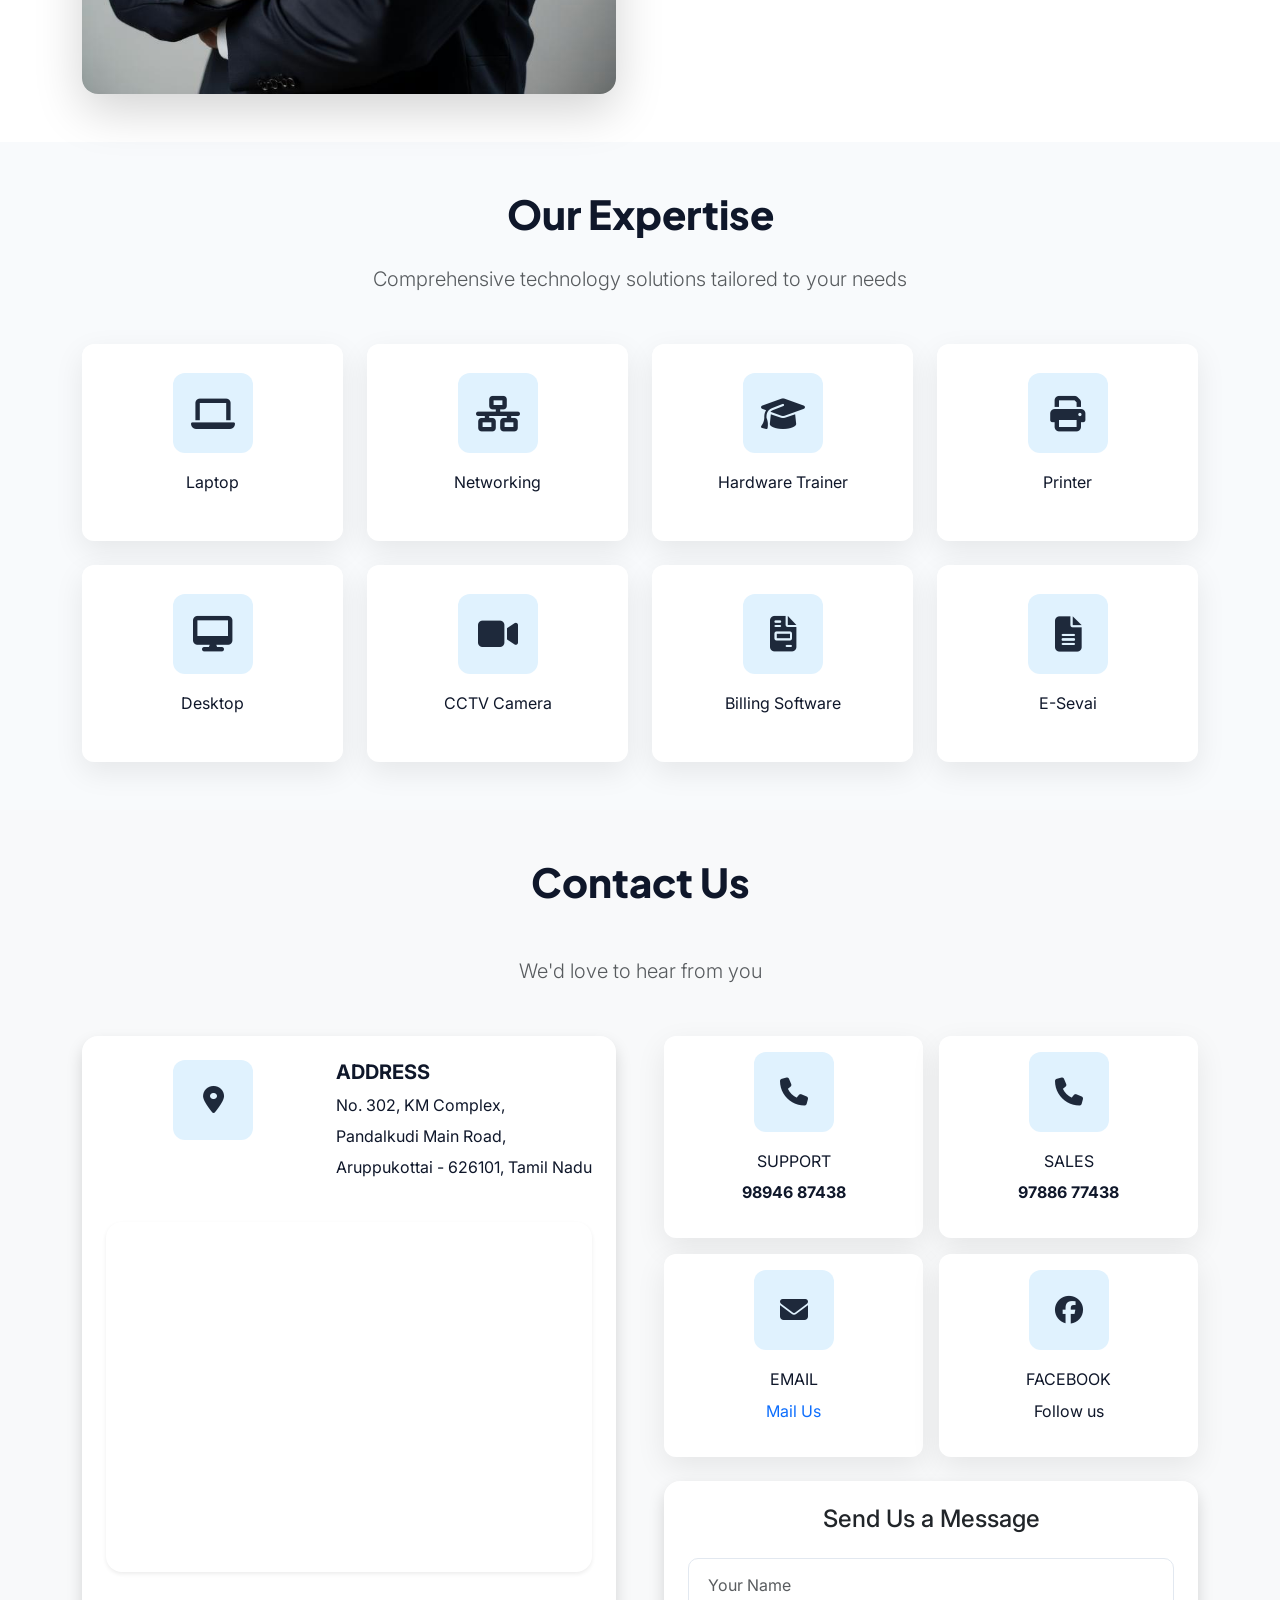
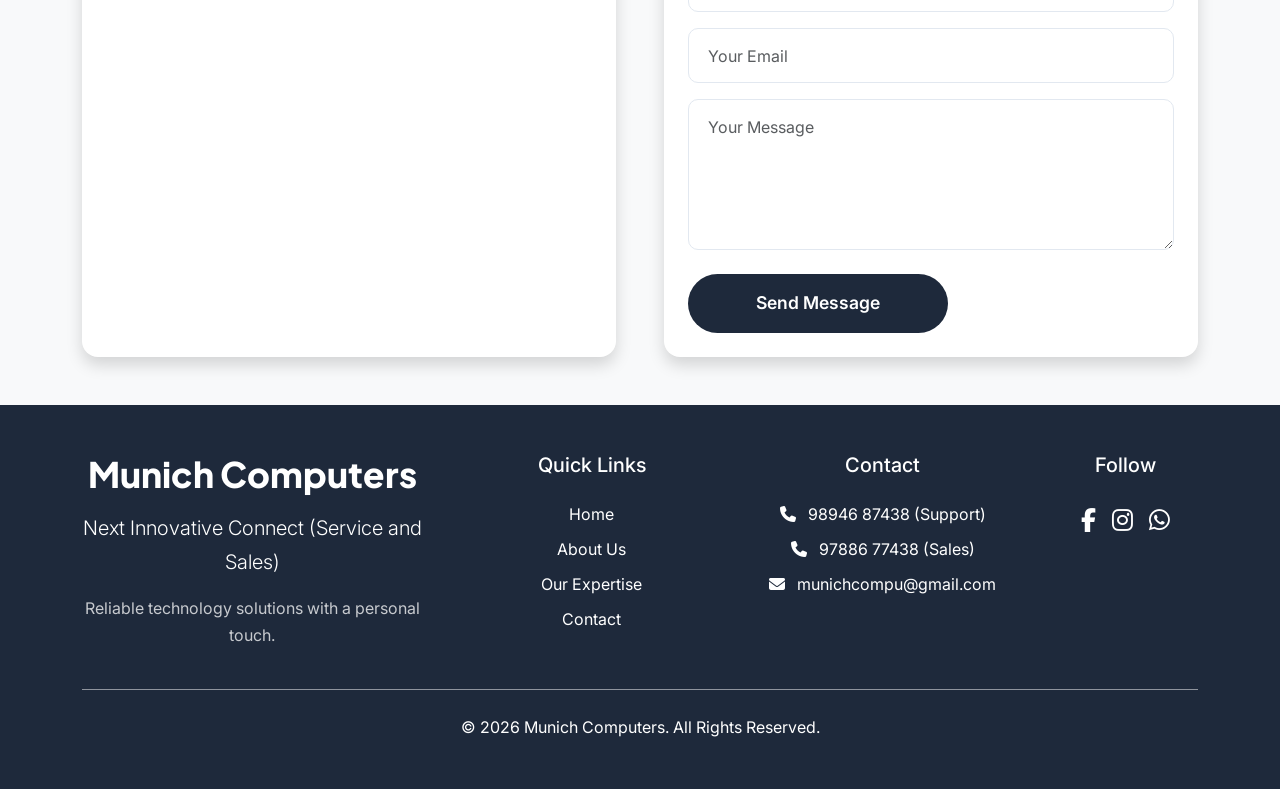
==== commit 039de024: "Update index.html" ====
--- a/index.html
+++ b/index.html
@@ -142,7 +142,7 @@
                             <div class="expert-icon icon-container text-center p-3">
                                 <i class="fa-solid fa-envelope icon-img icon-cont fs-3"></i>
                                 <p class="icon-rel-p mt-2 mb-1">EMAIL</p>
-                                <p><a href="mailto:munichcompu@gmail.com">munichcompu@gmail.com</a></p>
+                                <p><a href="mailto:munichcompu@gmail.com">Mail Us</a></p>
                             </div>
                         </div>
                         <div class="col-6 col-md-6" data-aos="zoom-in" data-aos-delay="250">
@@ -255,3 +255,4 @@
 
 
 
+
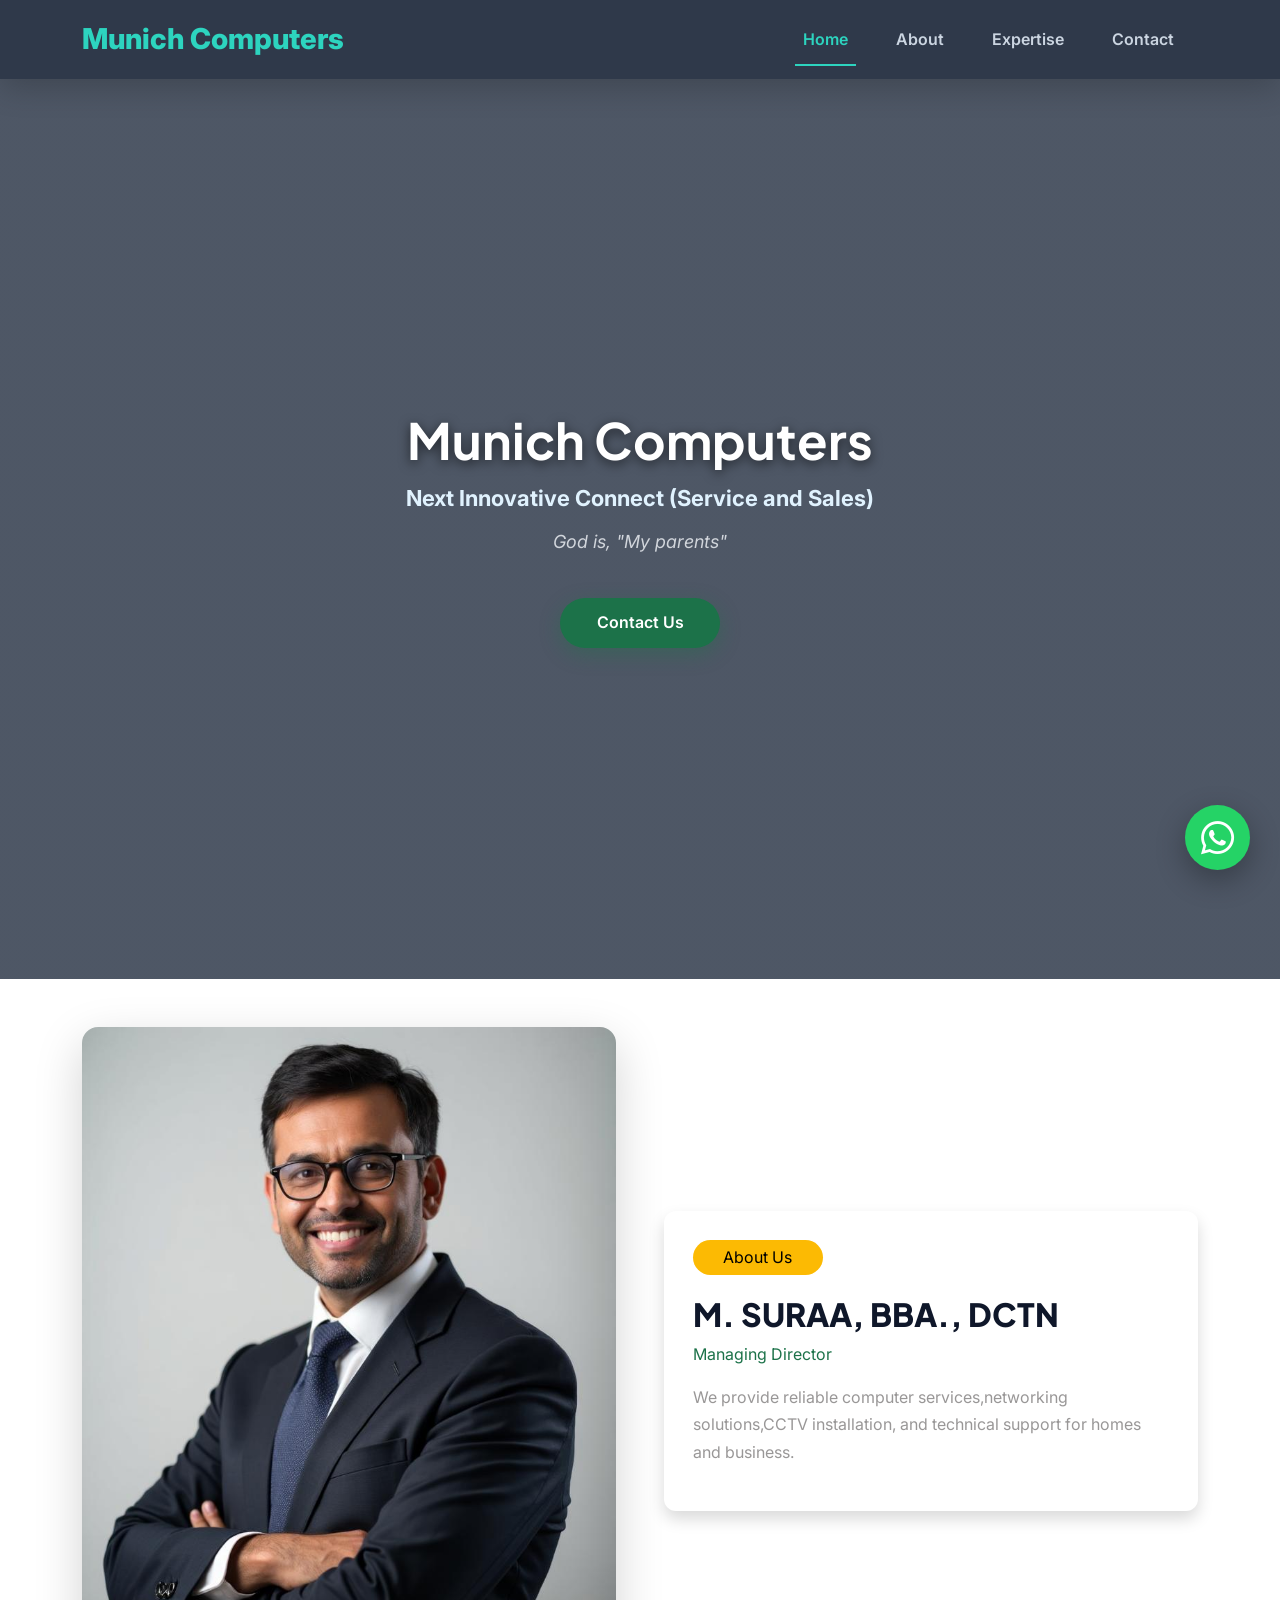
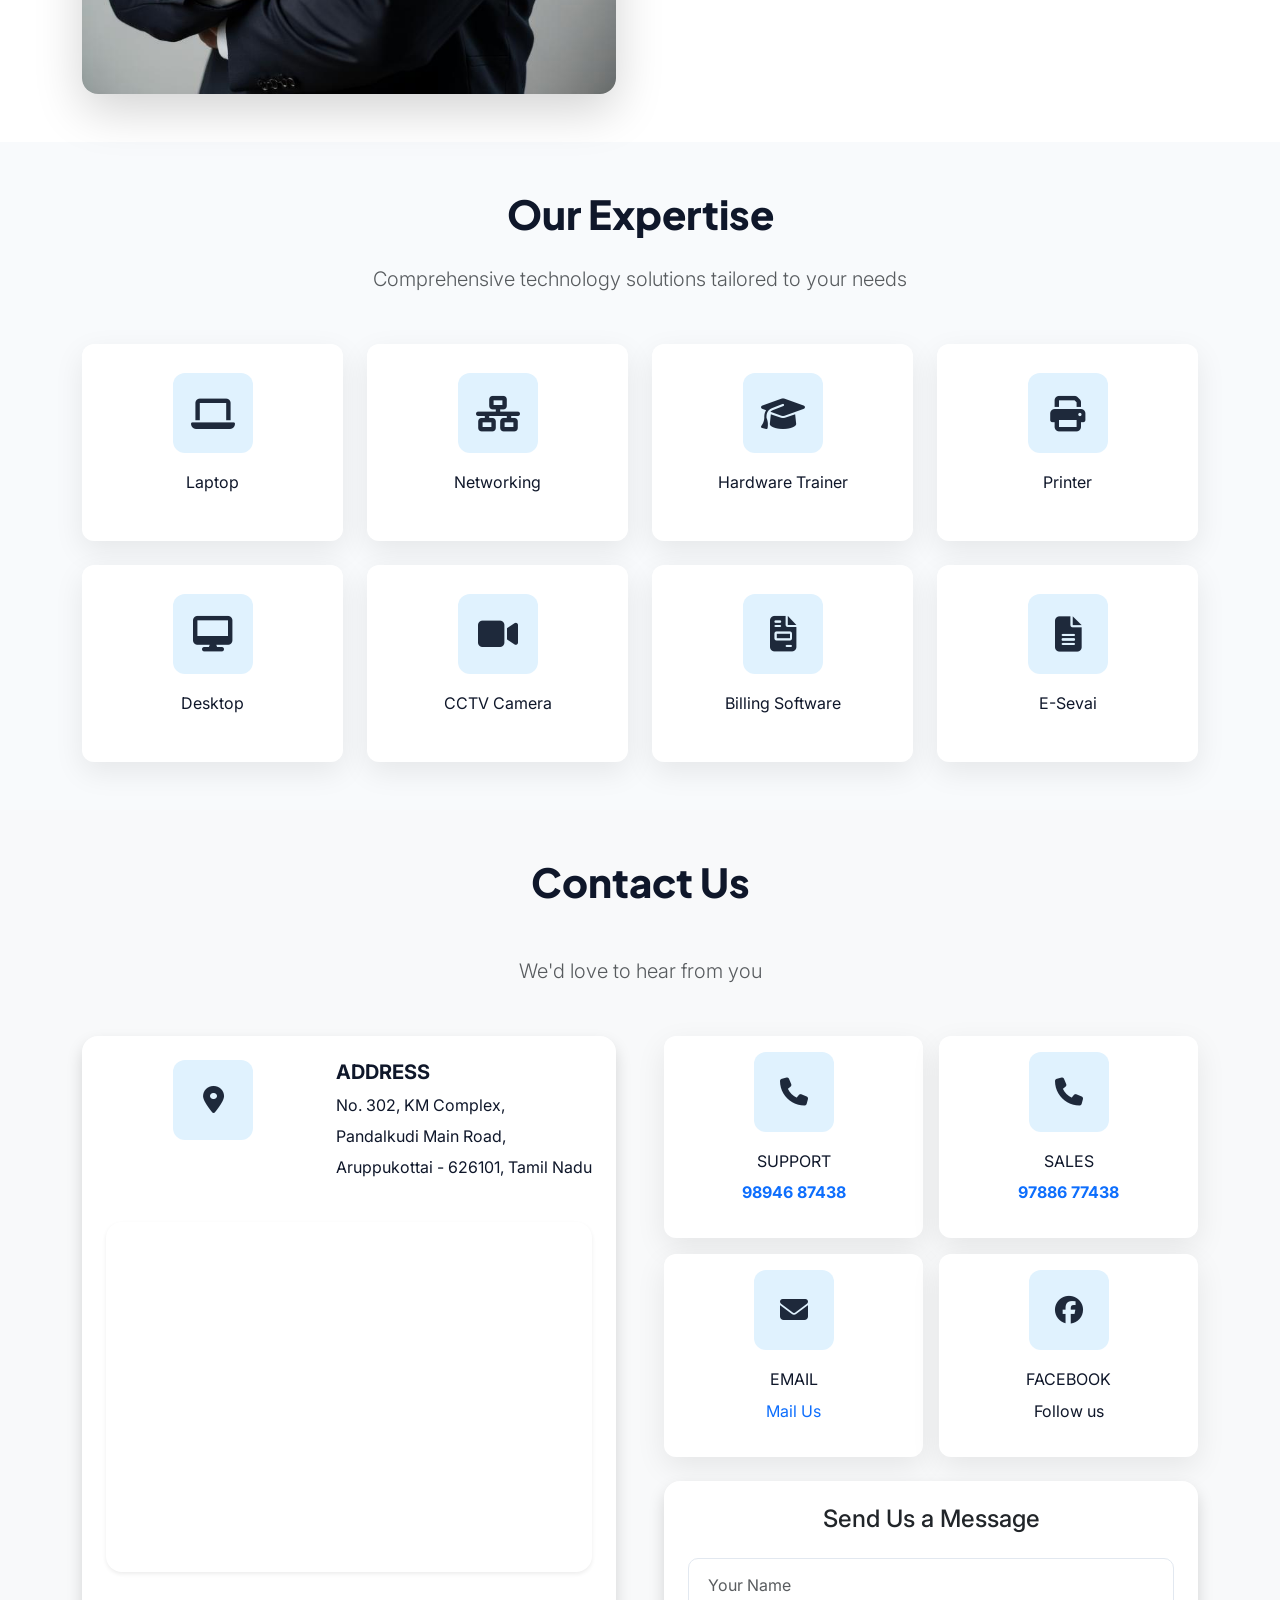
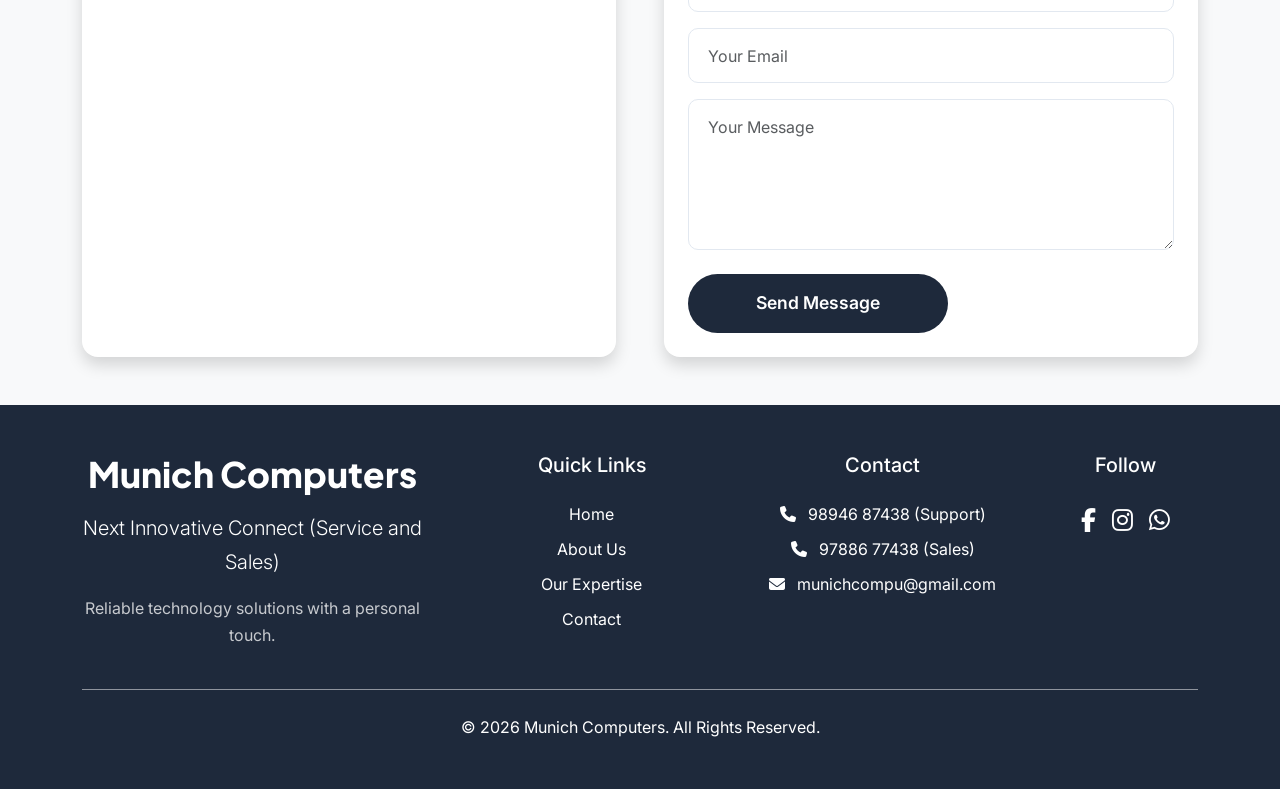
==== commit 52f81831: "Update index.html" ====
--- a/index.html
+++ b/index.html
@@ -128,14 +128,18 @@
                             <div class="expert-icon icon-container text-center p-3">
                                 <i class="fa-solid fa-phone icon-img icon-cont fs-3"></i>
                                 <p class="icon-rel-p mt-2 mb-1">SUPPORT</p>
-                                <p class="fw-bold">98946 87438</p>
+                                                         <p class="fw-bold">
+        <a href="tel:+919894687438">98946 87438</a>
+    </p>
                             </div>
                         </div>
                         <div class="col-6 col-md-6" data-aos="zoom-in" data-aos-delay="150">
                             <div class="expert-icon icon-container text-center p-3">
                                 <i class="fa-solid fa-phone icon-img icon-cont fs-3"></i>
                                 <p class="icon-rel-p mt-2 mb-1">SALES</p>
-                                <p class="fw-bold">97886 77438</p>
+                                <p class="fw-bold">
+                                    <a href="tel:+919788677438">97886 77438</a>
+                                    </p>
                             </div>
                         </div>
                         <div class="col-6 col-md-6" data-aos="zoom-in" data-aos-delay="200">
@@ -256,3 +260,4 @@
 
 
 
+
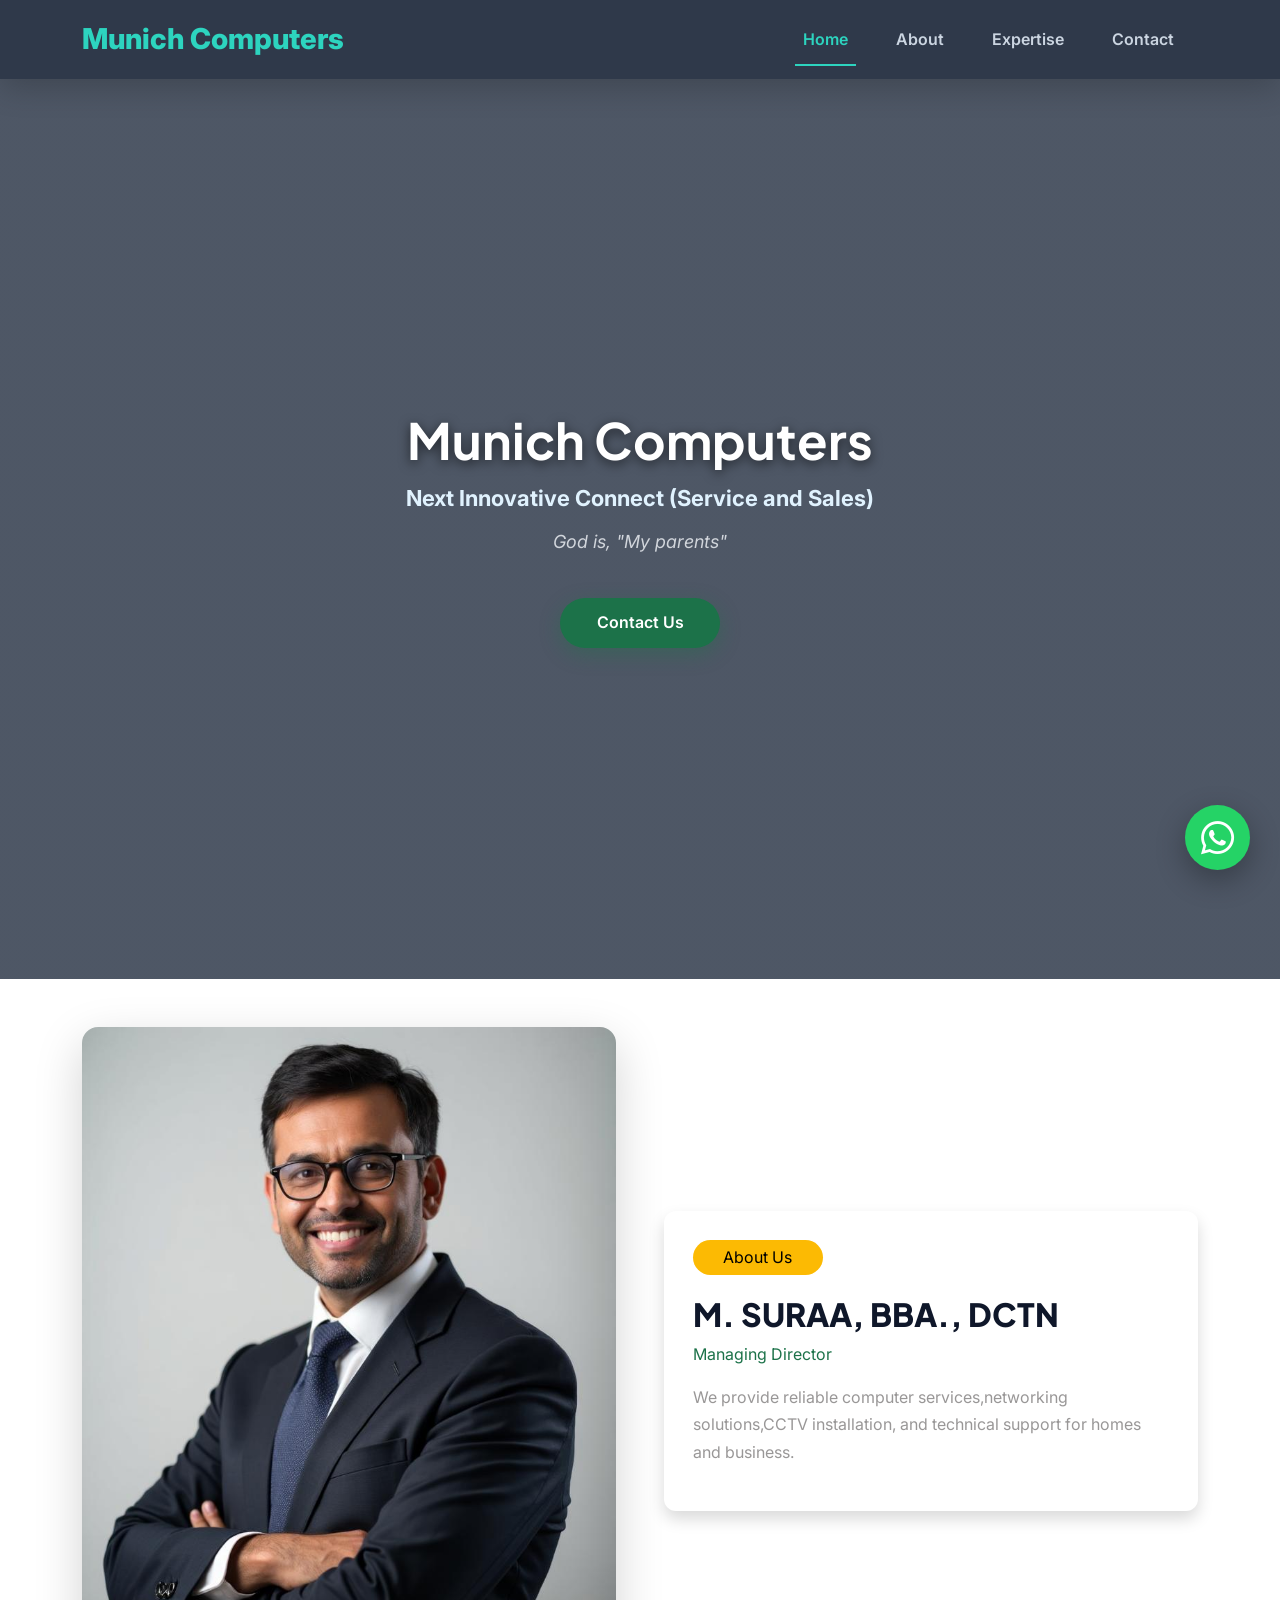
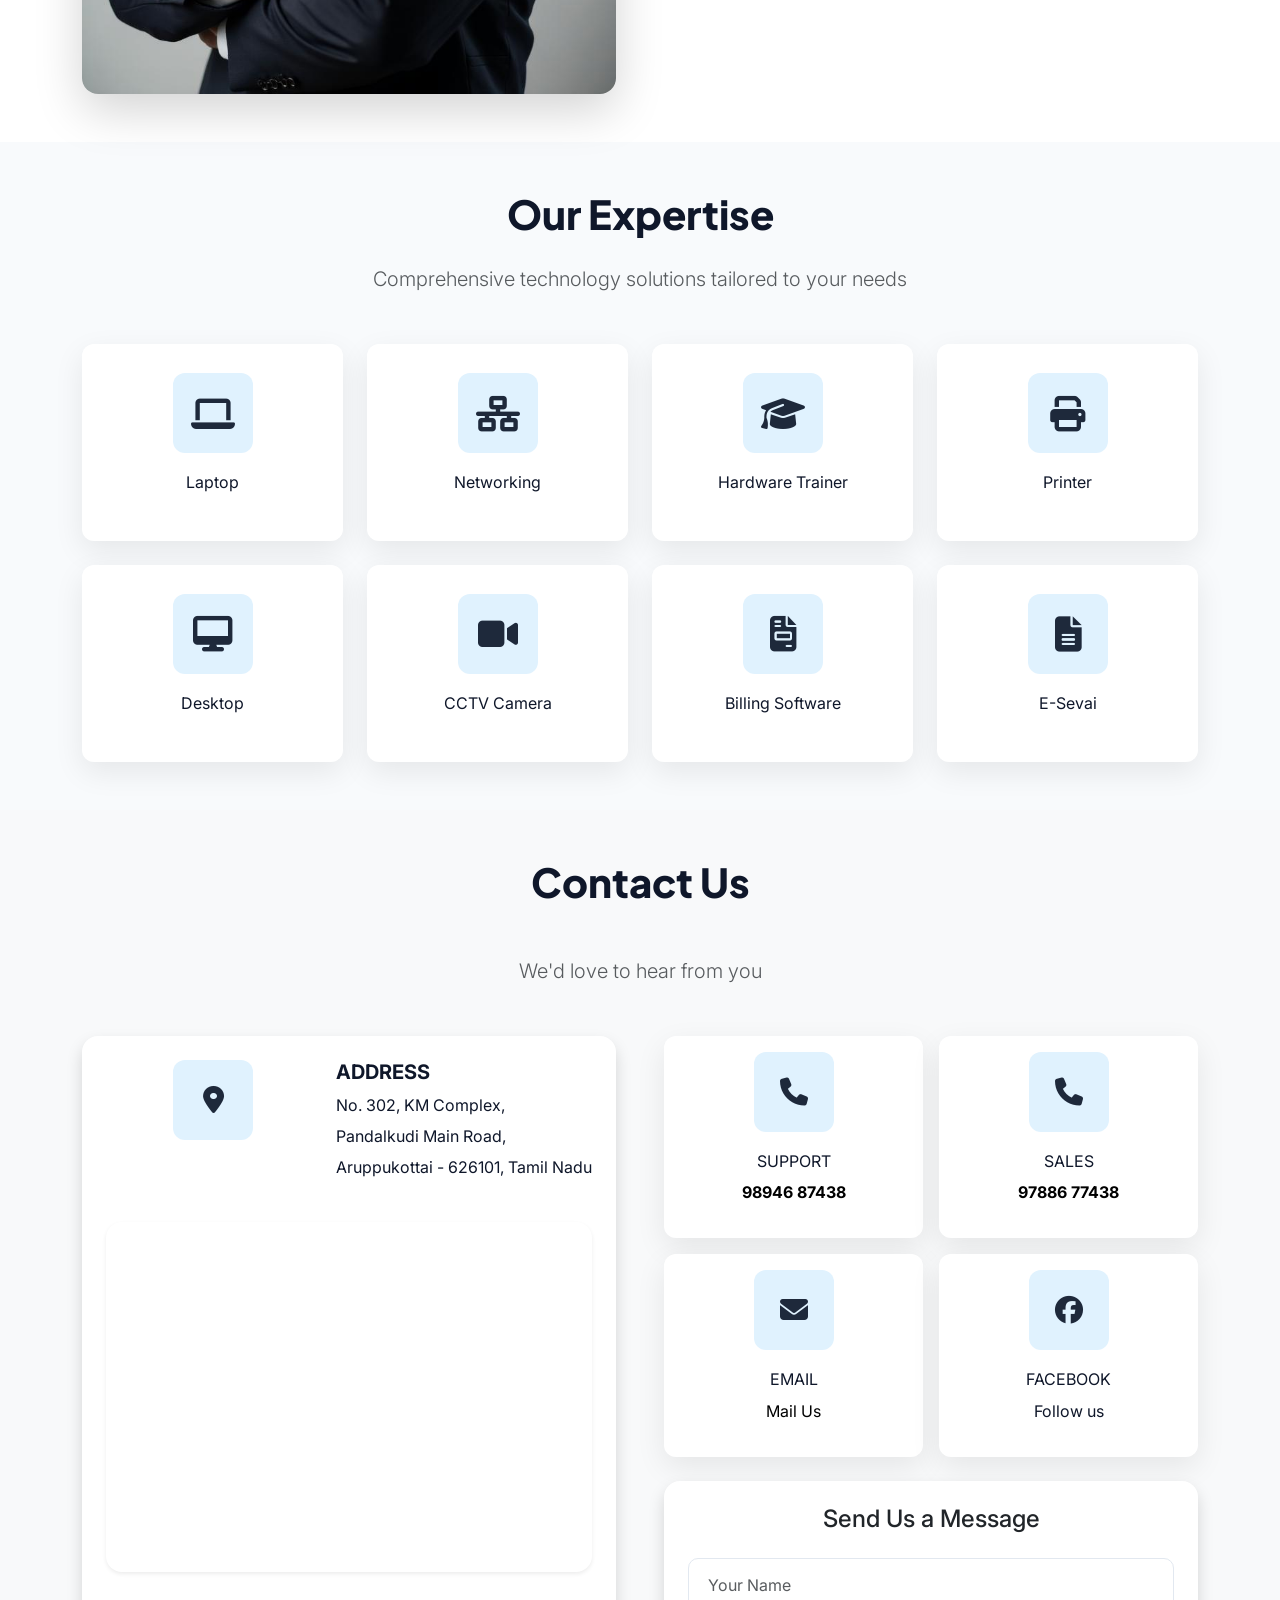
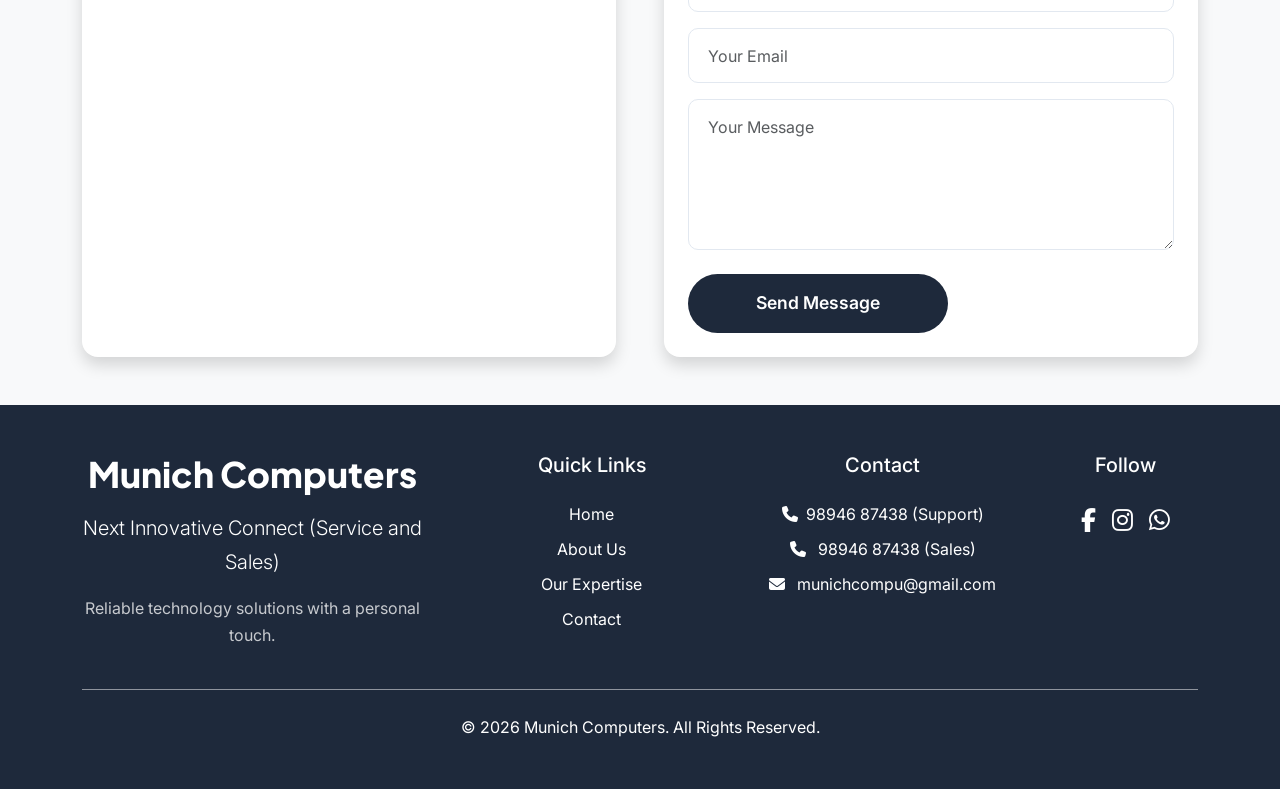
==== commit f58df2ff: "Update index.html" ====
--- a/index.html
+++ b/index.html
@@ -204,8 +204,8 @@
                 <div class="col-lg-3">
                     <h5 class="mb-4">Contact</h5>
                     <ul class="list-unstyled">
-                        <li class="mb-2"><i class="fa-solid fa-phone me-2"></i> 98946 87438 (Support)</li>
-                        <li class="mb-2"><i class="fa-solid fa-phone me-2"></i> 97886 77438 (Sales)</li>
+                        <li class="mb-2"><i class="fa-solid fa-phone me-2"></i><a href="tel:+919894687438">98946 87438 (Support)</a></li>
+                        <li class="mb-2"><i class="fa-solid fa-phone me-2"></i> <a href="tel:+919894687438">98946 87438 (Sales)</a></li>
                         <li class="mb-2"><i class="fa-solid fa-envelope me-2"></i> <a href="mailto:munichcompu@gmail.com" class="text-white">munichcompu@gmail.com</a></li>
                     </ul>
                 </div>
@@ -261,3 +261,4 @@
 
 
 
+
--- a/style.css
+++ b/style.css
@@ -318,6 +318,7 @@
 
 a{
     text-decoration: none;
+    color:#000000;
 }
 
 .cent-prop{
@@ -325,3 +326,4 @@
     flex-direction: row;
     justify-content: center;
 }
+
